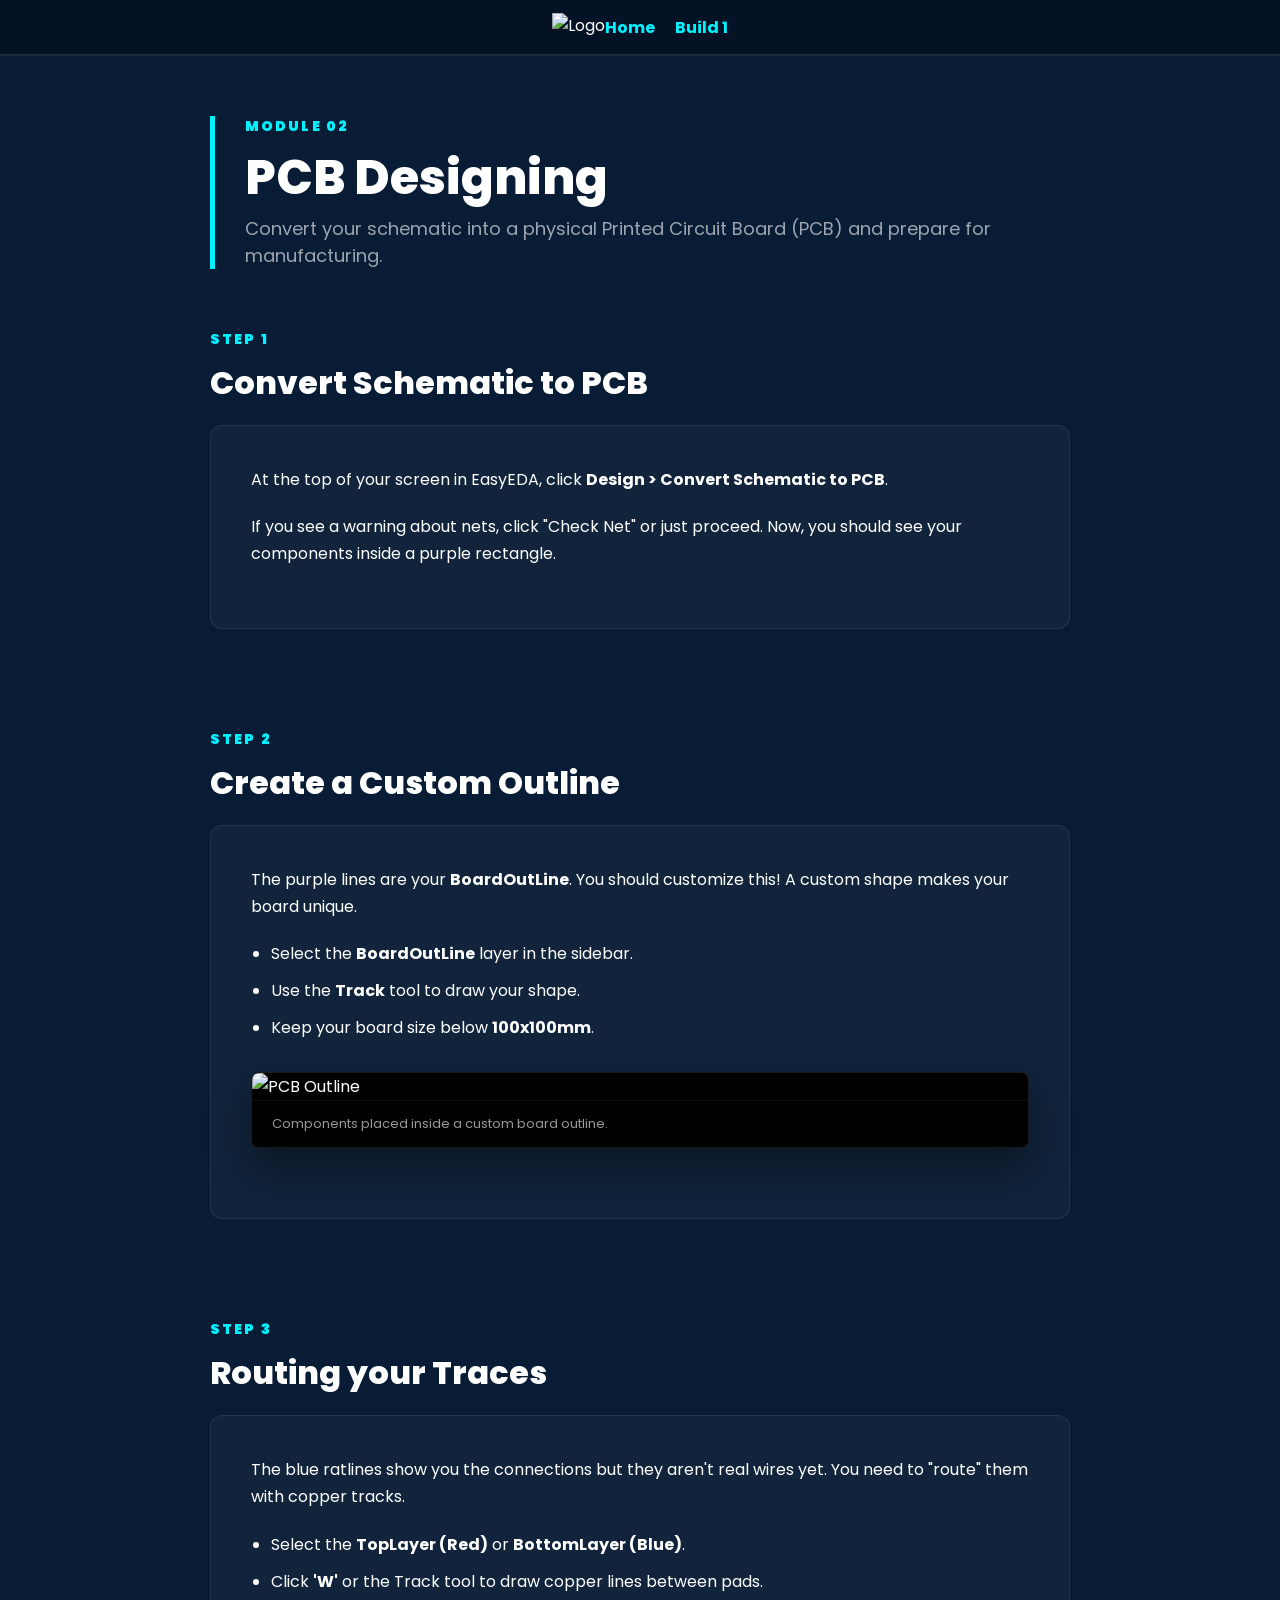
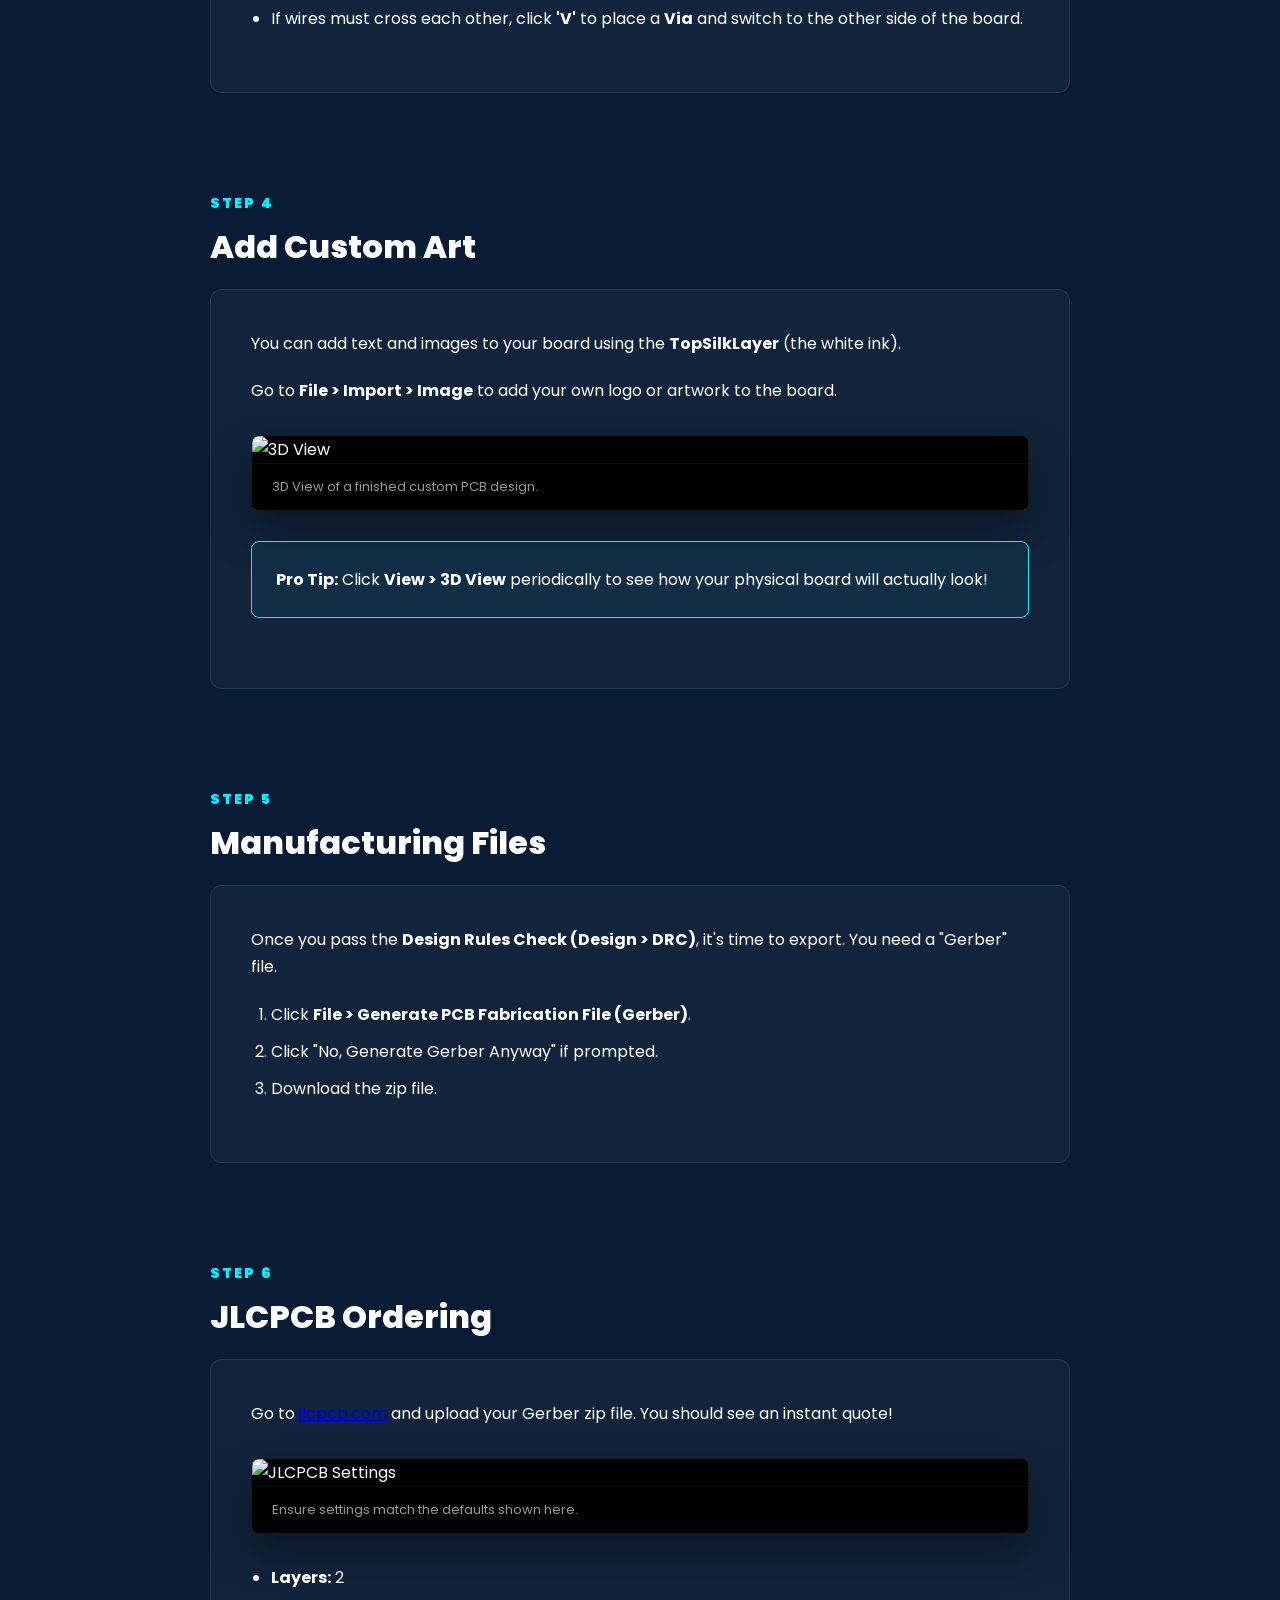
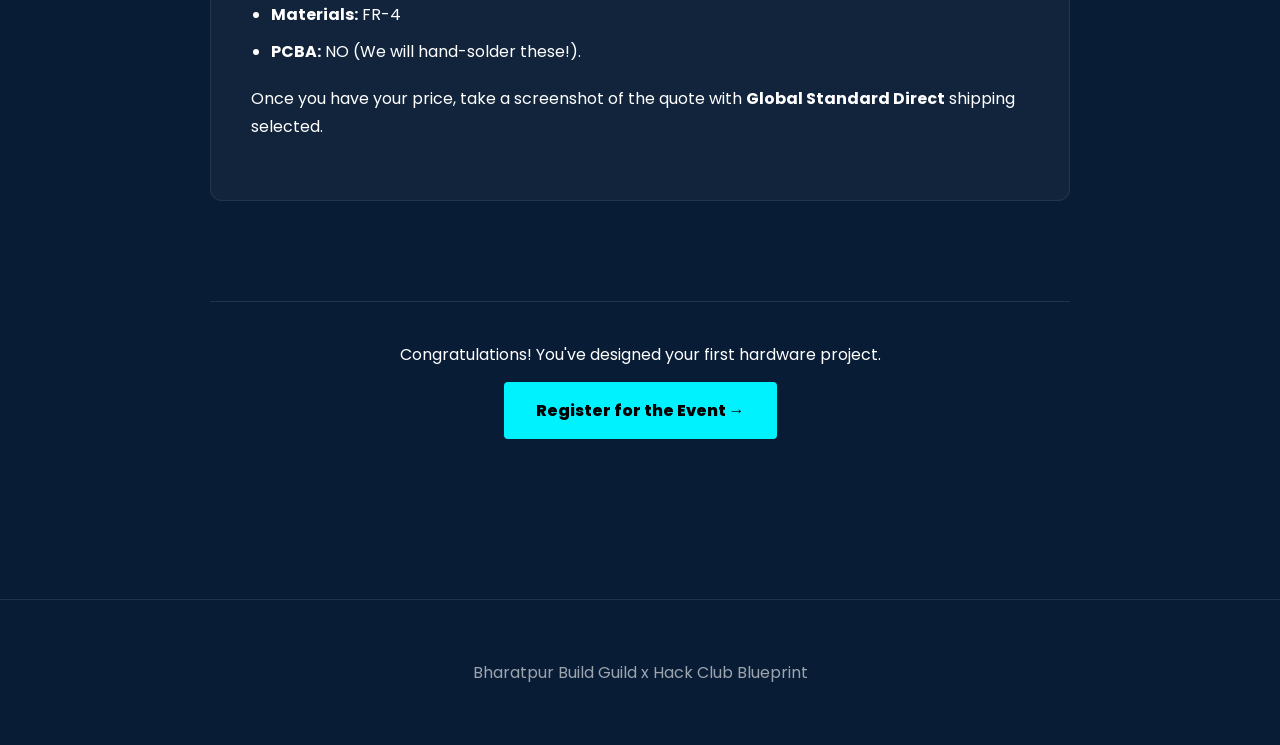
==== build2.html @ 738f9672 "Add hardware build guides for Schematic and PCB design" ====
<!DOCTYPE html>
<html lang="en">
<head>
  <meta charset="UTF-8">
  <meta name="viewport" content="width=device-width, initial-scale=1.0">
  <title>Build 2: PCB Designing | Bharatpur Build Guild</title>
  <link rel="preconnect" href="https://fonts.googleapis.com">
  <link href="https://fonts.googleapis.com/css2?family=Poppins:wght@400;600;800&display=swap" rel="stylesheet">
  <link rel="stylesheet" href="style.css">
  <link rel="stylesheet" href="guide.css">
</head>
<body class="guide-body">

<nav class="guide-nav grid-bg">
  <div class="section-inner" style="display: flex; justify-content: space-between; align-items: center; padding: 15px 0;">
    <a href="index.html" class="nav-logo">
      <img src="homepage_logo-3585630b.webp" alt="Logo" style="height:28px;" />
    </a>
    <div style="display: flex; gap: 20px;">
      <a href="index.html" class="secondary-btn">Home</a>
      <a href="build1.html" class="secondary-btn">Build 1</a>
    </div>
  </div>
</nav>

<div class="guide-container">
    <header class="guide-header">
        <span class="step-label">Module 02</span>
        <h1>PCB Designing</h1>
        <p>Convert your schematic into a physical Printed Circuit Board (PCB) and prepare for manufacturing.</p>
    </header>

    <!-- Step 1 -->
    <section class="step-section">
        <span class="step-label">Step 1</span>
        <h2 class="step-title">Convert Schematic to PCB</h2>
        <div class="step-body">
            <p>At the top of your screen in EasyEDA, click <strong>Design > Convert Schematic to PCB</strong>.</p>
            <p>If you see a warning about nets, click "Check Net" or just proceed. Now, you should see your components inside a purple rectangle.</p>
        </div>
    </section>

    <!-- Step 2 -->
    <section class="step-section">
        <span class="step-label">Step 2</span>
        <h2 class="step-title">Create a Custom Outline</h2>
        <div class="step-body">
            <p>The purple lines are your <strong>BoardOutLine</strong>. You should customize this! A custom shape makes your board unique.</p>
            <ul>
                <li>Select the <strong>BoardOutLine</strong> layer in the sidebar.</li>
                <li>Use the <strong>Track</strong> tool to draw your shape.</li>
                <li>Keep your board size below <strong>100x100mm</strong>.</li>
            </ul>
            <div class="img-container">
                <img src="https://blueprint.hackclub.com/old-cdn/a8846471c379ddc28fc84b366451824d841dfee6_image.webp" alt="PCB Outline">
                <div class="img-caption">Components placed inside a custom board outline.</div>
            </div>
        </div>
    </section>

    <!-- Step 3 -->
    <section class="step-section">
        <span class="step-label">Step 3</span>
        <h2 class="step-title">Routing your Traces</h2>
        <div class="step-body">
            <p>The blue ratlines show you the connections but they aren't real wires yet. You need to "route" them with copper tracks.</p>
            <ul>
                <li>Select the <strong>TopLayer (Red)</strong> or <strong>BottomLayer (Blue)</strong>.</li>
                <li>Click <strong>'W'</strong> or the Track tool to draw copper lines between pads.</li>
                <li>If wires must cross each other, click <strong>'V'</strong> to place a <strong>Via</strong> and switch to the other side of the board.</li>
            </ul>
        </div>
    </section>

    <!-- Step 4 -->
    <section class="step-section">
        <span class="step-label">Step 4</span>
        <h2 class="step-title">Add Custom Art</h2>
        <div class="step-body">
            <p>You can add text and images to your board using the <strong>TopSilkLayer</strong> (the white ink).</p>
            <p>Go to <strong>File > Import > Image</strong> to add your own logo or artwork to the board.</p>
            <div class="img-container">
                <img src="https://blueprint.hackclub.com/old-cdn/50638b1bb956cd429eab5755e7aaf142ffe088db_image.webp" alt="3D View">
                <div class="img-caption">3D View of a finished custom PCB design.</div>
            </div>
            <div class="tip-card">
                <div>
                    <strong>Pro Tip:</strong> Click <strong>View > 3D View</strong> periodically to see how your physical board will actually look!
                </div>
            </div>
        </div>
    </section>

    <!-- Step 5 -->
    <section class="step-section">
        <span class="step-label">Step 5</span>
        <h2 class="step-title">Manufacturing Files</h2>
        <div class="step-body">
            <p>Once you pass the <strong>Design Rules Check (Design > DRC)</strong>, it's time to export. You need a "Gerber" file.</p>
            <ol>
                <li>Click <strong>File > Generate PCB Fabrication File (Gerber)</strong>.</li>
                <li>Click "No, Generate Gerber Anyway" if prompted.</li>
                <li>Download the zip file.</li>
            </ol>
        </div>
    </section>

    <!-- Step 6 -->
    <section class="step-section">
        <span class="step-label">Step 6</span>
        <h2 class="step-title">JLCPCB Ordering</h2>
        <div class="step-body">
            <p>Go to <a href="https://jlcpcb.com" target="_blank">jlcpcb.com</a> and upload your Gerber zip file. You should see an instant quote!</p>
            <div class="img-container">
                <img src="https://blueprint.hackclub.com/old-cdn/6f538d5f301eae997544c43c1d6ce6daca01331d_image.webp" alt="JLCPCB Settings">
                <div class="img-caption">Ensure settings match the defaults shown here.</div>
            </div>
            <ul>
                <li><strong>Layers:</strong> 2</li>
                <li><strong>Materials:</strong> FR-4</li>
                <li><strong>PCBA:</strong> NO (We will hand-solder these!).</li>
            </ul>
            <p>Once you have your price, take a screenshot of the quote with <strong>Global Standard Direct</strong> shipping selected.</p>
        </div>
    </section>

    <div class="nav-links-bottom" style="justify-content: center;">
        <div style="text-align: center;">
            <p style="font-size: 16px; margin-bottom: 15px;">Congratulations! You've designed your first hardware project.</p>
            <a href="index.html#rsvp" class="hero-btn">Register for the Event →</a>
        </div>
    </div>
</div>

<footer style="padding: 60px 20px; text-align: center; border-top: 1px solid rgba(255,255,255,0.1); margin-top: 100px;">
  <p style="color: var(--guide-dim);">Bharatpur Build Guild x Hack Club Blueprint</p>
</footer>

</body>
</html>
---- style.css ----
@font-face {
  font-family: 'Phantom Sans';
  src:
    url('https://assets.hackclub.com/fonts/Phantom_Sans_0.7/Regular.woff')
      format('woff'),
    url('https://assets.hackclub.com/fonts/Phantom_Sans_0.7/Regular.woff2')
      format('woff2');
  font-weight: normal;
  font-style: normal;
  font-display: swap;
}
@font-face {
  font-family: 'Phantom Sans';
  src:
    url('https://assets.hackclub.com/fonts/Phantom_Sans_0.7/Italic.woff')
      format('woff'),
    url('https://assets.hackclub.com/fonts/Phantom_Sans_0.7/Italic.woff2')
      format('woff2');
  font-weight: normal;
  font-style: italic;
  font-display: swap;
}
@font-face {
  font-family: 'Phantom Sans';
  src:
    url('https://assets.hackclub.com/fonts/Phantom_Sans_0.7/Bold.woff')
      format('woff'),
    url('https://assets.hackclub.com/fonts/Phantom_Sans_0.7/Bold.woff2')
      format('woff2');
  font-weight: bold;
  font-style: normal;
  font-display: swap;
}

:root {
  --bp-lighter: #344b6a;
  --bp-dark: #0e305b;
  --bp-darker: #081c35;
  --bp-light: #dbe4ee;
  --bp-danger: #fe8e86;
  --bp-warning: #ffc857;
  --bp-success: #a8f0ae;
  --font-content: "Phantom Sans", "Poppins", sans-serif;
  --font-heading: "Poppins", sans-serif;
  --guide-accent: #00f2ff;
  --guide-success: #00ff88;
}

*, *::before, *::after {
  box-sizing: border-box;
  margin: 0;
  padding: 0;
}

html, body {
  background-color: var(--bp-dark);
  color: white;
  font-family: var(--font-content);
  overscroll-behavior: none;
  min-height: 100vh;
}

h1, h2, h3, h4, h5, h6 {
  font-family: var(--font-heading);
  font-weight: 800;
  line-height: 1.1;
}

.grid-bg {
  background-image:
    linear-gradient(rgba(255,255,255,0.05) 1px, transparent 1px),
    linear-gradient(90deg, rgba(255,255,255,0.05) 1px, transparent 1px);
  background-size: 50px 50px;
  position: relative;
}

.btn {
  display: inline-flex;
  align-items: center;
  justify-content: center;
  gap: 8px;
  font-size: 18px;
  padding: 8px 24px;
  transition: background-color 0.15s, color 0.15s, transform 0.12s, box-shadow 0.12s;
  cursor: pointer;
  font-family: var(--font-heading);
  font-weight: 800;
  text-decoration: none;
  border-radius: 0;
  letter-spacing: 0.01em;
}

.btn:focus, .btn:hover {
  transform: scale(1.03);
}

.btn-primary {
  border: 2px solid white;
  background: white;
  color: #1a1a2e;
}

.btn-primary:hover {
  background: var(--bp-light);
  border-color: var(--bp-light);
}

.btn-outline {
  border: 2px solid white;
  background: transparent;
  color: white;
}

.btn-outline:hover {
  background: rgba(255,255,255,0.1);
}

nav {
  background: var(--bp-darker);
  border-bottom: 1px solid rgba(255,255,255,0.08);
  display: flex;
  align-items: center;
  justify-content: space-between;
  padding: 0 24px;
  height: 56px;
  position: sticky;
  top: 0;
  z-index: 100;
}

.nav-logo {
  display: flex;
  align-items: center;
  gap: 10px;
  text-decoration: none;
  color: white;
}

.nav-logo img {
  height: 28px;
  width: auto;
}

.nav-links {
  display: flex;
  align-items: center;
  gap: 8px;
  list-style: none;
}

.nav-links a {
  text-decoration: none;
  color: rgba(255,255,255,0.75);
  font-size: 14px;
  font-weight: 600;
  padding: 6px 14px;
  background: var(--bp-dark);
  box-shadow: inset 0 1px 3px rgba(0,0,0,0.25);
  transition: background 0.15s, color 0.15s;
}

.nav-links a:hover {
  background: var(--bp-lighter);
  color: white;
}

.nav-links .active {
  border: 2px solid white;
  background: var(--bp-dark);
}

.nav-cta {
  border: 2px solid white !important;
  background: transparent !important;
  color: white !important;
  padding: 5px 16px !important;
  font-size: 14px !important;
}

.nav-cta:hover {
  background: rgba(255,255,255,0.1) !important;
}

@media (max-width: 640px) {
  .nav-links { display: none; }
}

.hero {
  min-height: 85vh;
  display: flex;
  flex-direction: column;
  align-items: center;
  justify-content: center;
  text-align: center;
  padding: 80px 24px 64px;
  position: relative;
  overflow: hidden;
}

.hero-label {
  font-size: 12px;
  font-weight: 700;
  letter-spacing: 0.12em;
  text-transform: uppercase;
  color: rgba(255,255,255,0.5);
  margin-bottom: 16px;
}

.hero h1 {
  font-size: clamp(52px, 9vw, 100px);
  font-weight: 900;
  line-height: 0.95;
  letter-spacing: -0.02em;
  color: white;
  margin-bottom: 6px;
}

.hero-subtitle {
  font-size: clamp(28px, 5vw, 56px);
  font-weight: 800;
  color: var(--bp-warning);
  margin-bottom: 24px;
  font-family: var(--font-heading);
}

.hero p {
  font-size: 18px;
  color: rgba(255,255,255,0.7);
  max-width: 500px;
  margin: 0 auto 36px;
  line-height: 1.6;
  font-weight: 400;
}

.hero p strong {
  color: white;
  font-weight: 700;
}

.hero-actions {
  display: flex;
  gap: 12px;
  justify-content: center;
  flex-wrap: wrap;
  margin-bottom: 56px;
}

.hero-actions .btn {
  font-size: 16px;
  padding: 10px 28px;
}

.date-strip {
  display: flex;
  flex-wrap: wrap;
  justify-content: center;
  border: 2px solid rgba(255,255,255,0.15);
  background: var(--bp-darker);
}

.date-cell {
  padding: 14px 28px;
  text-align: center;
  border-right: 1px solid rgba(255,255,255,0.1);
}

.date-cell:last-child {
  border-right: none;
}

.date-cell-label {
  font-size: 10px;
  font-weight: 700;
  text-transform: uppercase;
  letter-spacing: 0.1em;
  color: rgba(255,255,255,0.4);
  margin-bottom: 3px;
}

.date-cell-value {
  font-size: 15px;
  font-weight: 800;
  color: white;
}

.date-cell-value.warn {
  color: var(--bp-warning);
}

@media (max-width: 560px) {
  .date-cell {
    border-right: none;
    border-bottom: 1px solid rgba(255,255,255,0.08);
    flex: 1 1 50%;
  }
}

.section {
  padding: 72px 24px;
}

.section.darker {
  background: var(--bp-darker);
}

.section-inner {
  max-width: 960px;
  margin: 0 auto;
}

.section-label {
  font-size: 11px;
  font-weight: 800;
  text-transform: uppercase;
  letter-spacing: 0.14em;
  color: var(--bp-warning);
  margin-bottom: 10px;
}

.section h2 {
  font-size: clamp(28px, 4vw, 44px);
  color: white;
  margin-bottom: 12px;
}

.section-lead {
  font-size: 17px;
  color: rgba(255,255,255,0.6);
  max-width: 540px;
  line-height: 1.6;
}

.card-grid {
  display: grid;
  grid-template-columns: repeat(auto-fit, minmax(260px, 1fr));
  gap: 2px;
  margin-top: 48px;
  border: 2px solid rgba(255,255,255,0.12);
}

.ov-card {
  background: var(--bp-darker);
  padding: 28px 24px;
  transition: background 0.15s;
  border: 1px solid rgba(255,255,255,0.06);
}

.ov-card:hover {
  background: var(--bp-lighter);
}

.ov-icon {
  font-size: 16px;
  font-weight: 800;
  color: var(--bp-warning);
  margin-bottom: 14px;
  display: block;
}

.ov-card p {
  font-size: 14px;
  color: rgba(255,255,255,0.55);
  line-height: 1.65;
  font-weight: 400;
}

.agenda {
  margin-top: 48px;
}

.ag-item {
  display: flex;
  align-items: flex-start;
  gap: 20px;
  padding: 22px 0;
  border-bottom: 1px solid rgba(255,255,255,0.07);
}

.ag-item:last-child {
  border-bottom: none;
}

.ag-time {
  font-size: 12px;
  font-weight: 800;
  color: var(--bp-warning);
  min-width: 76px;
  padding-top: 2px;
  font-family: "SF Mono", "Roboto Mono", monospace;
  letter-spacing: 0.04em;
}

.ag-line {
  width: 1px;
  background: rgba(255,255,255,0.12);
  align-self: stretch;
  flex-shrink: 0;
  position: relative;
}

.ag-line::before {
  content: '';
  width: 8px;
  height: 8px;
  border-radius: 50%;
  background: rgba(255,255,255,0.2);
  border: 2px solid rgba(255,255,255,0.3);
  position: absolute;
  top: 4px;
  left: -4px;
  transition: background 0.15s, border-color 0.15s;
}

.ag-item:hover .ag-line::before {
  background: var(--bp-warning);
  border-color: var(--bp-warning);
}

.ag-body h4 {
  font-size: 16px;
  font-weight: 800;
  color: white;
  margin-bottom: 5px;
}

.ag-body p {
  font-size: 14px;
  color: rgba(255,255,255,0.5);
  line-height: 1.55;
  font-weight: 400;
}

.rsvp-layout {
  display: grid;
  grid-template-columns: 1fr 1.15fr;
  gap: 56px;
  align-items: start;
  margin-top: 48px;
}

@media (max-width: 720px) {
  .rsvp-layout { grid-template-columns: 1fr; }
}

.rsvp-info h3 {
  font-size: 22px;
  font-weight: 800;
  color: white;
  margin-bottom: 10px;
}

.rsvp-info p {
  font-size: 15px;
  color: rgba(255,255,255,0.6);
  margin-bottom: 24px;
  line-height: 1.65;
  font-weight: 400;
}

.perks {
  display: flex;
  flex-direction: column;
  gap: 10px;
}

.perk {
  display: flex;
  align-items: center;
  gap: 10px;
  font-size: 14px;
  color: rgba(255,255,255,0.75);
}

.perk-mark {
  width: 6px;
  height: 6px;
  background: var(--bp-warning);
  flex-shrink: 0;
}

.rsvp-box {
  background: var(--bp-darker);
  border: 2px solid rgba(255,255,255,0.15);
  display: flex;
  flex-direction: column;
  align-items: center;
  justify-content: center;
  gap: 20px;
  padding: 48px 32px;
  text-align: center;
}

.rsvp-box h3 {
  font-size: 22px;
  font-weight: 800;
  color: white;
}

.rsvp-box p {
  font-size: 15px;
  color: rgba(255,255,255,0.55);
  max-width: 280px;
  line-height: 1.6;
  font-weight: 400;
}

.rsvp-note {
  font-size: 12px !important;
  color: rgba(255,255,255,0.3) !important;
}

/* ===== SPONSORS SECTION ===== */
.sponsors-grid {
  display: grid;
  grid-template-columns: repeat(auto-fit, minmax(200px, 1fr));
  gap: 24px;
  margin-top: 48px;
}

.sponsor-card {
  background: var(--bp-darker);
  border: 2px solid rgba(255,255,255,0.12);
  padding: 36px 28px;
  display: flex;
  flex-direction: column;
  align-items: center;
  text-align: center;
  gap: 16px;
  transition: all 0.15s;
}

.sponsor-card:hover {
  background: var(--bp-lighter);
  border-color: var(--bp-warning);
  transform: translateY(-4px);
}

.sponsor-logo-img {
  width: 140px;
  height: 140px;
  background: rgba(255,255,255,0.05);
  border: 1px solid rgba(255,255,255,0.1);
  display: flex;
  align-items: center;
  justify-content: center;
  border-radius: 4px;
  position: relative;
}

.sponsor-logo-img img {
  width: 100%;
  height: 100%;
  object-fit: contain;
  padding: 12px;
  transition: opacity 0.2s;
}

.sponsor-logo-img::after {
  content: '';
  position: absolute;
  top: 0;
  left: 0;
  width: 100%;
  height: 100%;
  background-image: url('./images/click-arrow.png');
  background-size: 80px 80px;
  background-repeat: no-repeat;
  background-position: center;
  opacity: 0;
  transition: opacity 0.3s ease;
  pointer-events: none;
  z-index: 10;
}

.sponsor-card:hover .sponsor-logo-img img {
  opacity: 0.25;
}

.sponsor-card:hover .sponsor-logo-img::after {
  opacity: 1;
}

.sponsor-name {
  font-size: 16px;
  font-weight: 800;
  color: white;
}

.sponsor-name a {
  color: white;
  text-decoration: none;
  font-weight: 800;
  transition: color 0.15s;
}

.sponsor-name a:hover {
  color: var(--bp-warning);
}

/* ===== ORGANIZERS SECTION (VERTICAL COLUMN) ===== */
#organizers {
  padding: 96px 24px;
}

.section-inner {
  max-width: 960px;
  margin: 0 auto;
}

#organizers .section-inner {
  max-width: 1400px;
  margin: 0 auto;
}

.org-grid {
  display: grid;
  grid-template-columns: repeat(4, 1fr);
  gap: 16px;
  margin-top: 48px;
  border: 2px solid rgba(255,255,255,0.12);
  max-width: 1400px;
  margin-left: auto;
  margin-right: auto;
}

@media (max-width: 1024px) {
  .org-grid {
    grid-template-columns: repeat(3, 1fr);
  }
}

@media (max-width: 768px) {
  .org-grid {
    grid-template-columns: repeat(2, 1fr);
  }
}

@media (max-width: 480px) {
  .org-grid {
    grid-template-columns: 1fr;
  }
}

.org-card {
  background: var(--bp-darker);
  border: 1px solid rgba(255,255,255,0.06);
  padding: 32px 16px;
  display: flex;
  flex-direction: column;
  align-items: center;
  text-align: center;
  gap: 16px;
  transition: background 0.15s;
  min-height: 340px;
  justify-content: center;
}

.org-card:hover {
  background: var(--bp-lighter);
}

@media (max-width: 480px) {
  .org-card {
    padding: 24px 16px;
    min-height: auto;
  }
}

.org-pfp {
  width: 130px;
  height: 130px;
  border-radius: 50%;
  background: #000000;
  display: flex;
  align-items: center;
  justify-content: center;
  font-size: 48px;
  font-weight: 800;
  color: var(--bp-darker);
  flex-shrink: 0;
  border: 3px solid rgba(255,255,255,0.15);
}

.org-pfp img {
  width: 130px;
  height: 130px;
  border-radius: 50%;
  object-fit: cover;
}

.org-name {
  font-size: 18px;
  font-weight: 800;
  color: white;
  line-height: 1.3;
}

.org-post {
  font-size: 13px;
  font-weight: 700;
  color: var(--bp-warning);
  text-transform: uppercase;
  letter-spacing: 0.1em;
}

.org-contact {
  margin-top: 12px;
  display: inline-flex;
  align-items: center;
  justify-content: center;
  padding: 12px 16px;
  font-size: 12px;
  font-weight: 700;
  font-family: var(--font-heading);
  border: 2px solid rgba(255,255,255,0.25);
  background: transparent;
  color: white;
  text-decoration: none;
  cursor: pointer;
  transition: background 0.15s, border-color 0.15s, transform 0.12s;
  border-radius: 0;
  white-space: nowrap;
  width: 100%;
  max-width: 140px;
}

.org-contact:hover {
  background: rgba(255,255,255,0.1);
  border-color: white;
  transform: scale(1.05);
}

.faq-list {
  margin-top: 48px;
  display: flex;
  flex-direction: column;
  gap: 2px;
}

.faq-item {
  border: 1px solid rgba(255,255,255,0.1);
  background: var(--bp-darker);
  transition: border-color 0.15s;
}

.faq-item.open {
  border-color: rgba(255,255,255,0.4);
}

.faq-q {
  width: 100%;
  background: none;
  border: none;
  padding: 18px 20px;
  text-align: left;
  font-family: var(--font-content);
  font-size: 15px;
  font-weight: 700;
  color: white;
  cursor: pointer;
  display: flex;
  justify-content: space-between;
  align-items: center;
  gap: 12px;
  transition: background 0.12s;
}

.faq-q:hover {
  background: var(--bp-lighter);
}

.faq-arrow {
  font-size: 16px;
  color: rgba(255,255,255,0.4);
  transition: transform 0.25s, color 0.15s;
  flex-shrink: 0;
}

.faq-item.open .faq-arrow {
  transform: rotate(180deg);
  color: var(--bp-warning);
}

.faq-a {
  overflow: hidden;
  max-height: 0;
  transition: max-height 0.3s ease, padding 0.3s ease;
  padding: 0 20px;
}

.faq-item.open .faq-a {
  max-height: 300px;
  padding: 0 20px 20px;
}

.faq-a p {
  font-size: 14px;
  color: rgba(255,255,255,0.55);
  line-height: 1.7;
  font-weight: 400;
  margin: 0;
}

.faq-a a {
  color: var(--bp-warning);
  text-decoration: underline;
}

.slack-banner {
  background: var(--bp-darker);
  border-top: 2px solid rgba(255,255,255,0.08);
  padding: 32px 24px;
  display: flex;
  justify-content: center;
}

.slack-btn {
  display: flex;
  align-items: center;
  justify-content: center;
  gap: 12px;
  width: 100%;
  max-width: 960px;
  padding: 20px 40px;
  background: white;
  color: #1a1a2e;
  font-family: var(--font-heading);
  font-size: 18px;
  font-weight: 800;
  text-decoration: none;
  border: 2px solid white;
  transition: background 0.15s, border-color 0.15s, transform 0.12s;
  letter-spacing: 0.01em;
}

.slack-btn:hover {
  background: var(--bp-light);
  border-color: var(--bp-light);
  transform: scale(1.01);
}

.slack-btn .slack-icon {
  font-size: 22px;
}

footer {
  background: var(--bp-darker);
  border-top: 1px solid rgba(255,255,255,0.06);
  padding: 40px 24px;
  text-align: center;
}

.ft-logo {
  font-family: var(--font-heading);
  font-size: 20px;
  font-weight: 800;
  color: white;
  margin-bottom: 8px;
}

.ft-logo span {
  color: var(--bp-warning);
}

.ft-sub {
  font-size: 13px;
  color: rgba(255,255,255,0.4);
  margin-bottom: 20px;
}

.ft-links {
  display: flex;
  justify-content: center;
  gap: 20px;
  flex-wrap: wrap;
  margin-bottom: 24px;
}

.ft-links a {
  font-size: 13px;
  color: rgba(255,255,255,0.45);
  text-decoration: none;
  transition: color 0.15s;
  font-weight: 600;
}

.ft-links a:hover {
  color: white;
}

.wobble-1 {
  animation: wobble 3s ease-in-out infinite;
}

.wobble-2 {
  animation: wobble 3.5s ease-in-out infinite;
  animation-delay: -1s;
}

@keyframes wobble {
  0%, 100% { transform: rotate(-2deg); }
  50% { transform: rotate(2deg); }
}
---- guide.css ----
:root {
    --guide-bg: #081c35;
    --guide-card: rgba(255, 255, 255, 0.04);
    --guide-accent: #00f2ff;
    --guide-success: #00ff88;
    --guide-text: #ffffff;
    --guide-dim: rgba(255, 255, 255, 0.6);
}

.guide-body {
    background-color: var(--guide-bg);
    color: var(--guide-text);
    font-family: 'Phantom Sans', 'Poppins', sans-serif;
}

.guide-nav {
    border-bottom: 2px solid rgba(255, 255, 255, 0.1);
    background: #041226;
}

.guide-container {
    max-width: 900px;
    margin: 0 auto;
    padding: 60px 20px;
}

.guide-header {
    text-align: left;
    margin-bottom: 60px;
    border-left: 5px solid var(--guide-accent);
    padding-left: 30px;
}

.guide-header h1 {
    font-size: 48px;
    margin-bottom: 10px;
}

.guide-header p {
    font-size: 18px;
    color: var(--guide-dim);
}

.step-section {
    margin-bottom: 100px;
    scroll-margin-top: 100px;
}

.step-label {
    font-size: 14px;
    font-weight: 900;
    color: var(--guide-accent);
    text-transform: uppercase;
    letter-spacing: 0.15em;
    margin-bottom: 15px;
    display: block;
}

.step-title {
    font-size: 32px;
    font-weight: 800;
    margin-bottom: 25px;
}

.step-body {
    background: var(--guide-card);
    border: 1px solid rgba(255, 255, 255, 0.08);
    border-radius: 12px;
    padding: 40px;
    line-height: 1.7;
}

.step-body p {
    margin-bottom: 20px;
}

.step-body ul, .step-body ol {
    margin-bottom: 20px;
    padding-left: 20px;
}

.step-body li {
    margin-bottom: 10px;
}

.img-container {
    background: #000;
    border-radius: 8px;
    margin: 30px 0;
    overflow: hidden;
    border: 1px solid rgba(255, 255, 255, 0.1);
    box-shadow: 0 20px 40px rgba(0,0,0,0.4);
}

.img-container img {
    width: 100%;
    display: block;
    transition: transform 0.3s ease;
}

.img-container:hover img {
    transform: scale(1.01);
}

.img-caption {
    padding: 12px 20px;
    background: rgba(0,0,0,0.6);
    font-size: 13px;
    color: var(--guide-dim);
    border-top: 1px solid rgba(255, 255, 255, 0.05);
}

.parts-table {
    width: 100%;
    border-collapse: collapse;
    margin: 20px 0;
}

.parts-table th, .parts-table td {
    padding: 12px;
    text-align: left;
    border-bottom: 1px solid rgba(255, 255, 255, 0.1);
}

.parts-table th {
    color: var(--guide-accent);
    font-size: 12px;
    text-transform: uppercase;
    letter-spacing: 0.05em;
}

.part-code {
    font-family: monospace;
    background: rgba(255, 255, 255, 0.1);
    padding: 2px 6px;
    border-radius: 4px;
    color: #fff;
}

.tip-card {
    background: rgba(0, 242, 255, 0.05);
    border: 1px solid var(--guide-accent);
    padding: 24px;
    border-radius: 8px;
    margin: 30px 0;
    display: flex;
    gap: 20px;
    align-items: flex-start;
}

.tip-card i {
    font-size: 24px;
    color: var(--guide-accent);
}

.nav-links-bottom {
    display: flex;
    justify-content: space-between;
    align-items: center;
    margin-top: 60px;
    padding-top: 40px;
    border-top: 1px solid rgba(255, 255, 255, 0.1);
}

.hero-btn {
    display: inline-flex;
    align-items: center;
    gap: 12px;
    background: var(--guide-accent);
    color: #000;
    padding: 16px 32px;
    text-decoration: none;
    font-weight: 800;
    border-radius: 4px;
    transition: all 0.2s;
}

.hero-btn:hover {
    transform: translateY(-2px);
    box-shadow: 0 10px 20px rgba(0, 242, 255, 0.2);
}

.secondary-btn {
    color: var(--guide-accent);
    text-decoration: none;
    font-weight: 700;
}

.secondary-btn:hover {
    text-decoration: underline;
}
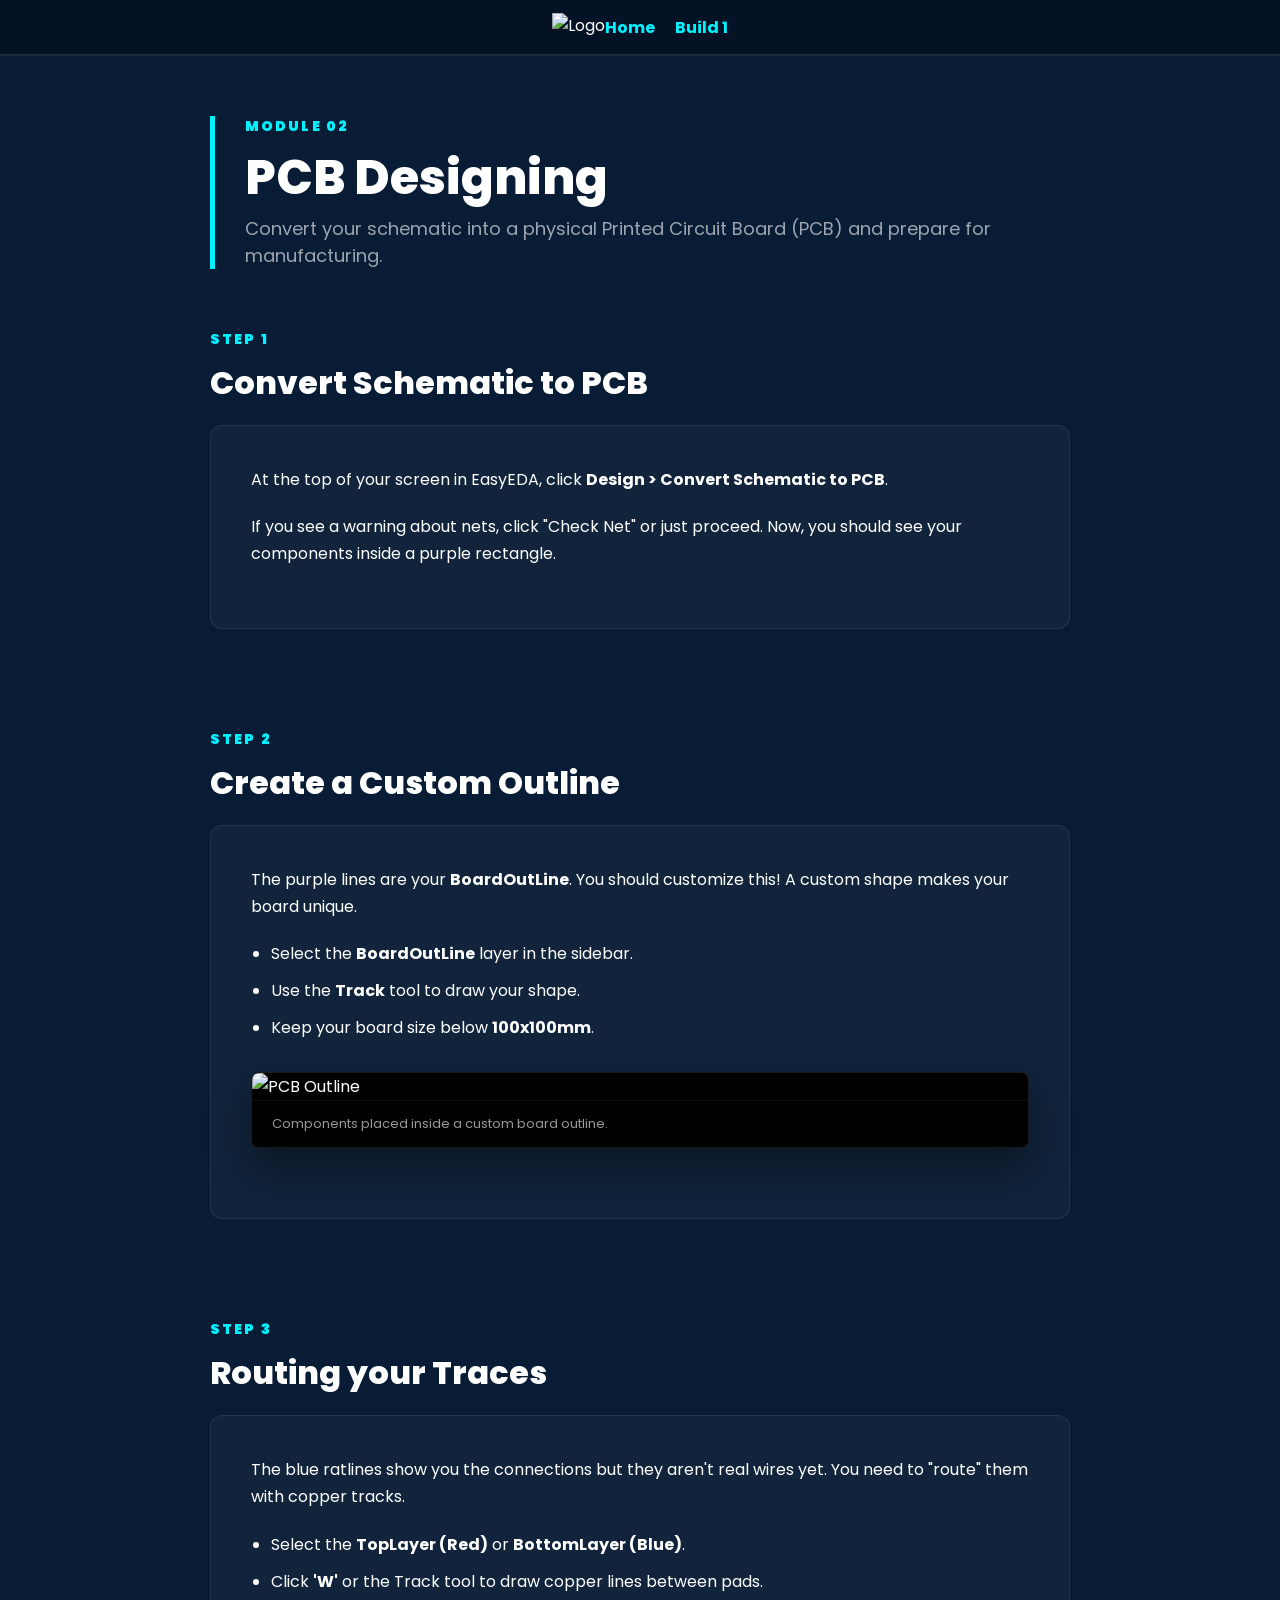
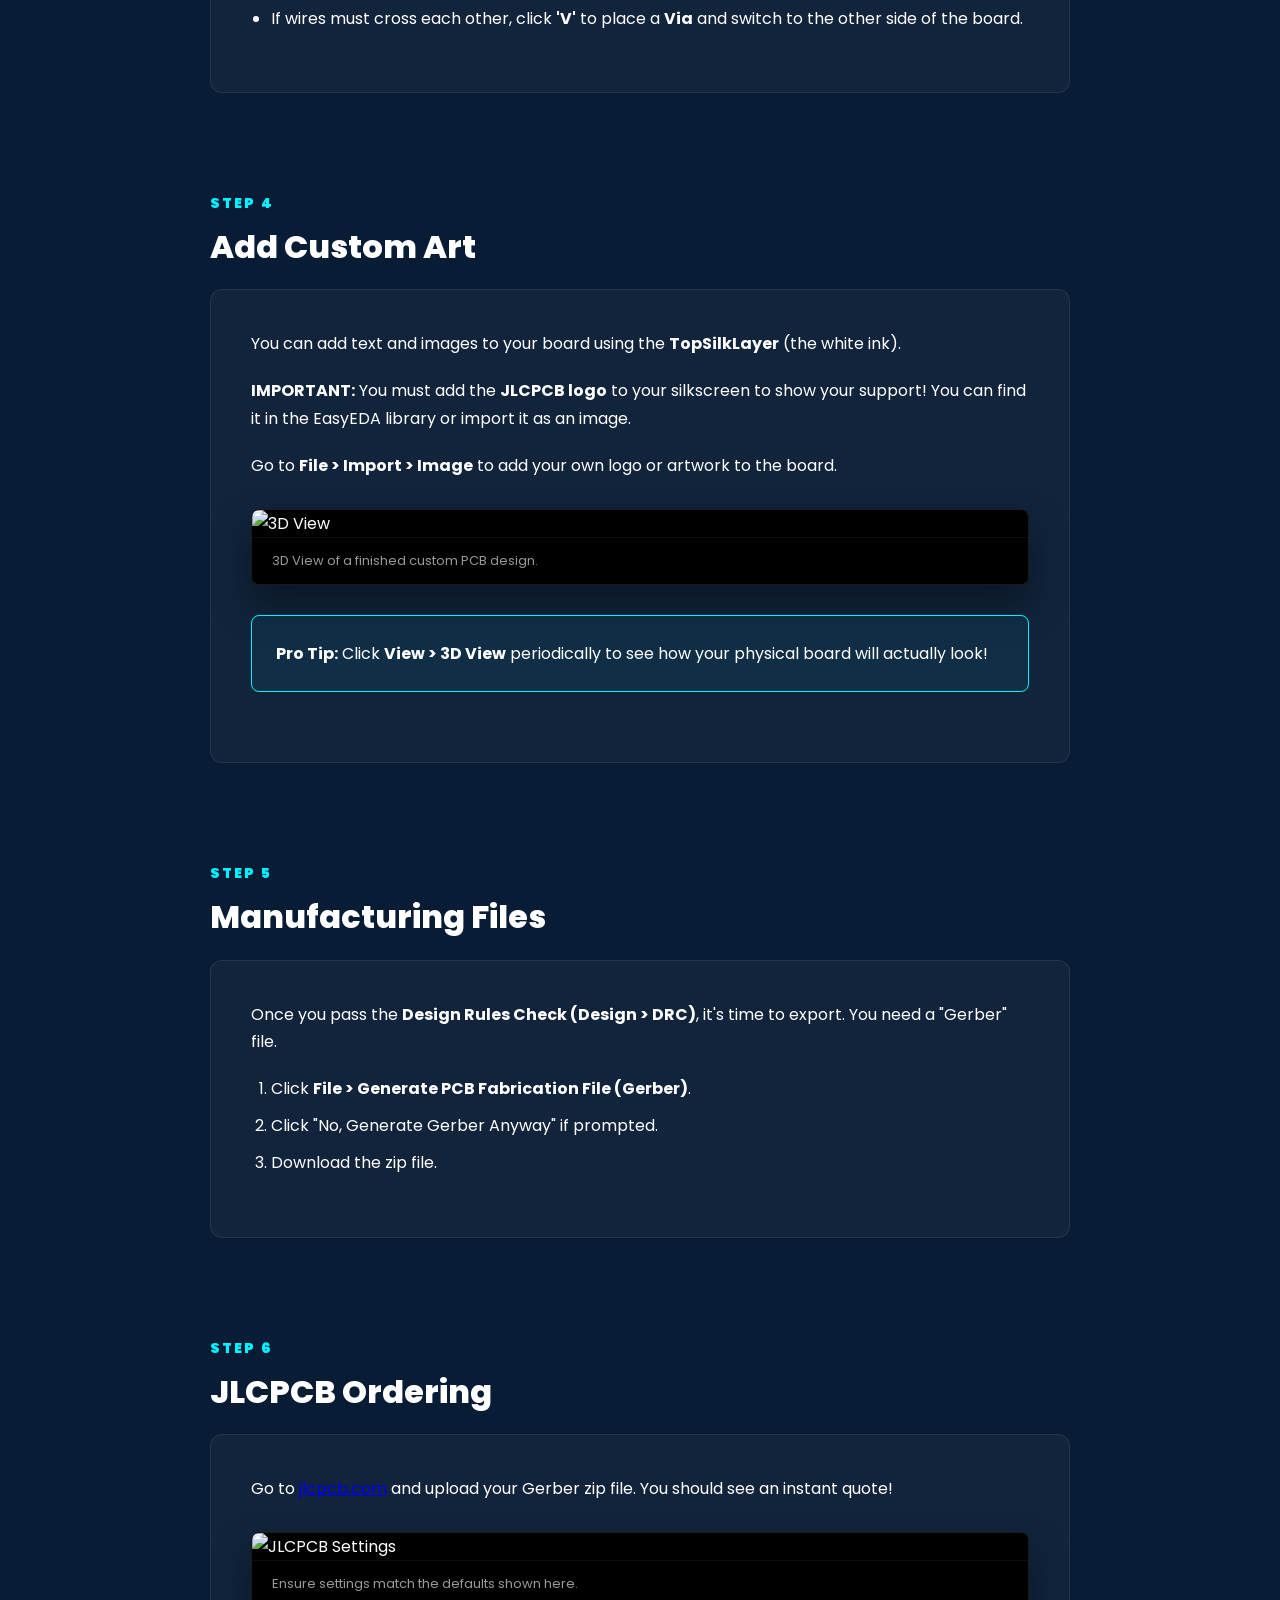
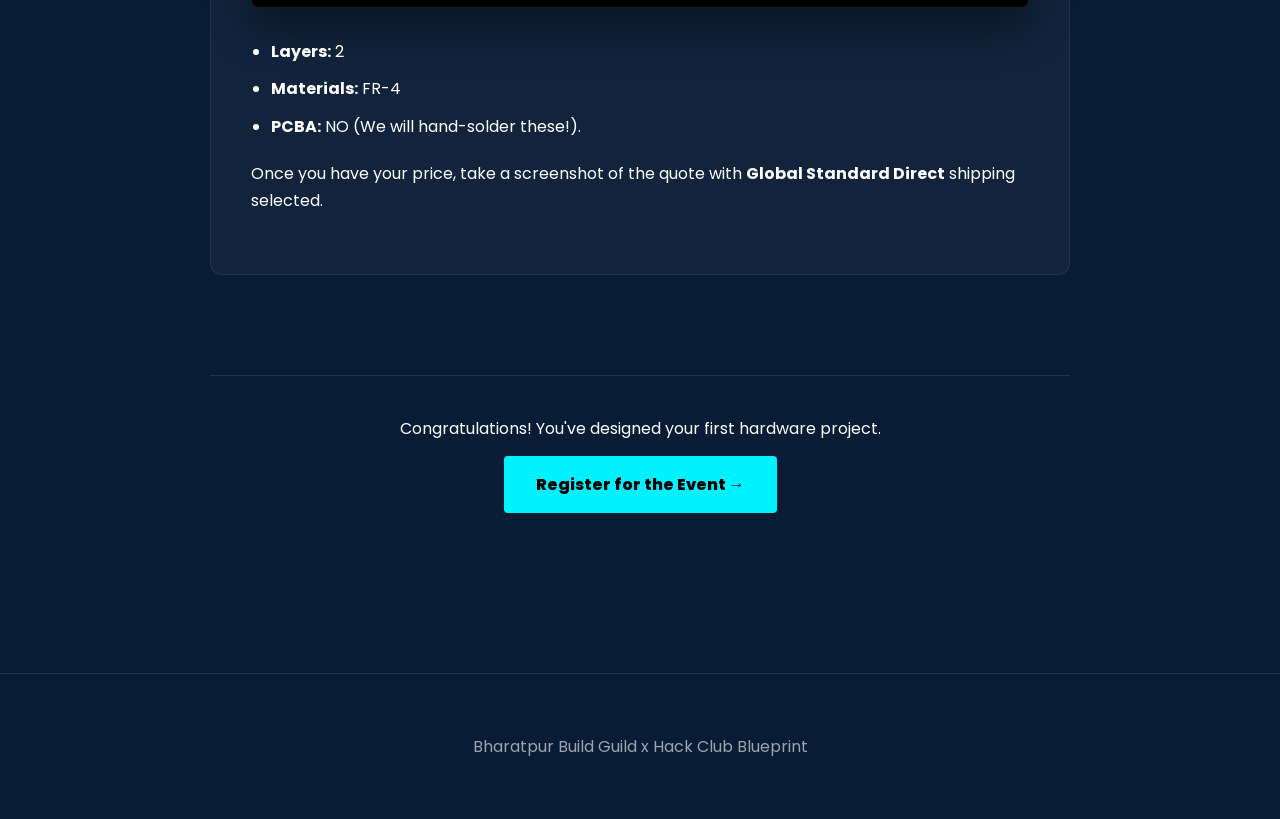
==== commit c86a3bc0: "Update Build 2 with JLCPCB logo requirement" ====
--- a/build2.html
+++ b/build2.html
@@ -79,6 +79,7 @@
         <h2 class="step-title">Add Custom Art</h2>
         <div class="step-body">
             <p>You can add text and images to your board using the <strong>TopSilkLayer</strong> (the white ink).</p>
+            <p><strong>IMPORTANT:</strong> You must add the <strong>JLCPCB logo</strong> to your silkscreen to show your support! You can find it in the EasyEDA library or import it as an image.</p>
             <p>Go to <strong>File > Import > Image</strong> to add your own logo or artwork to the board.</p>
             <div class="img-container">
                 <img src="https://blueprint.hackclub.com/old-cdn/50638b1bb956cd429eab5755e7aaf142ffe088db_image.webp" alt="3D View">
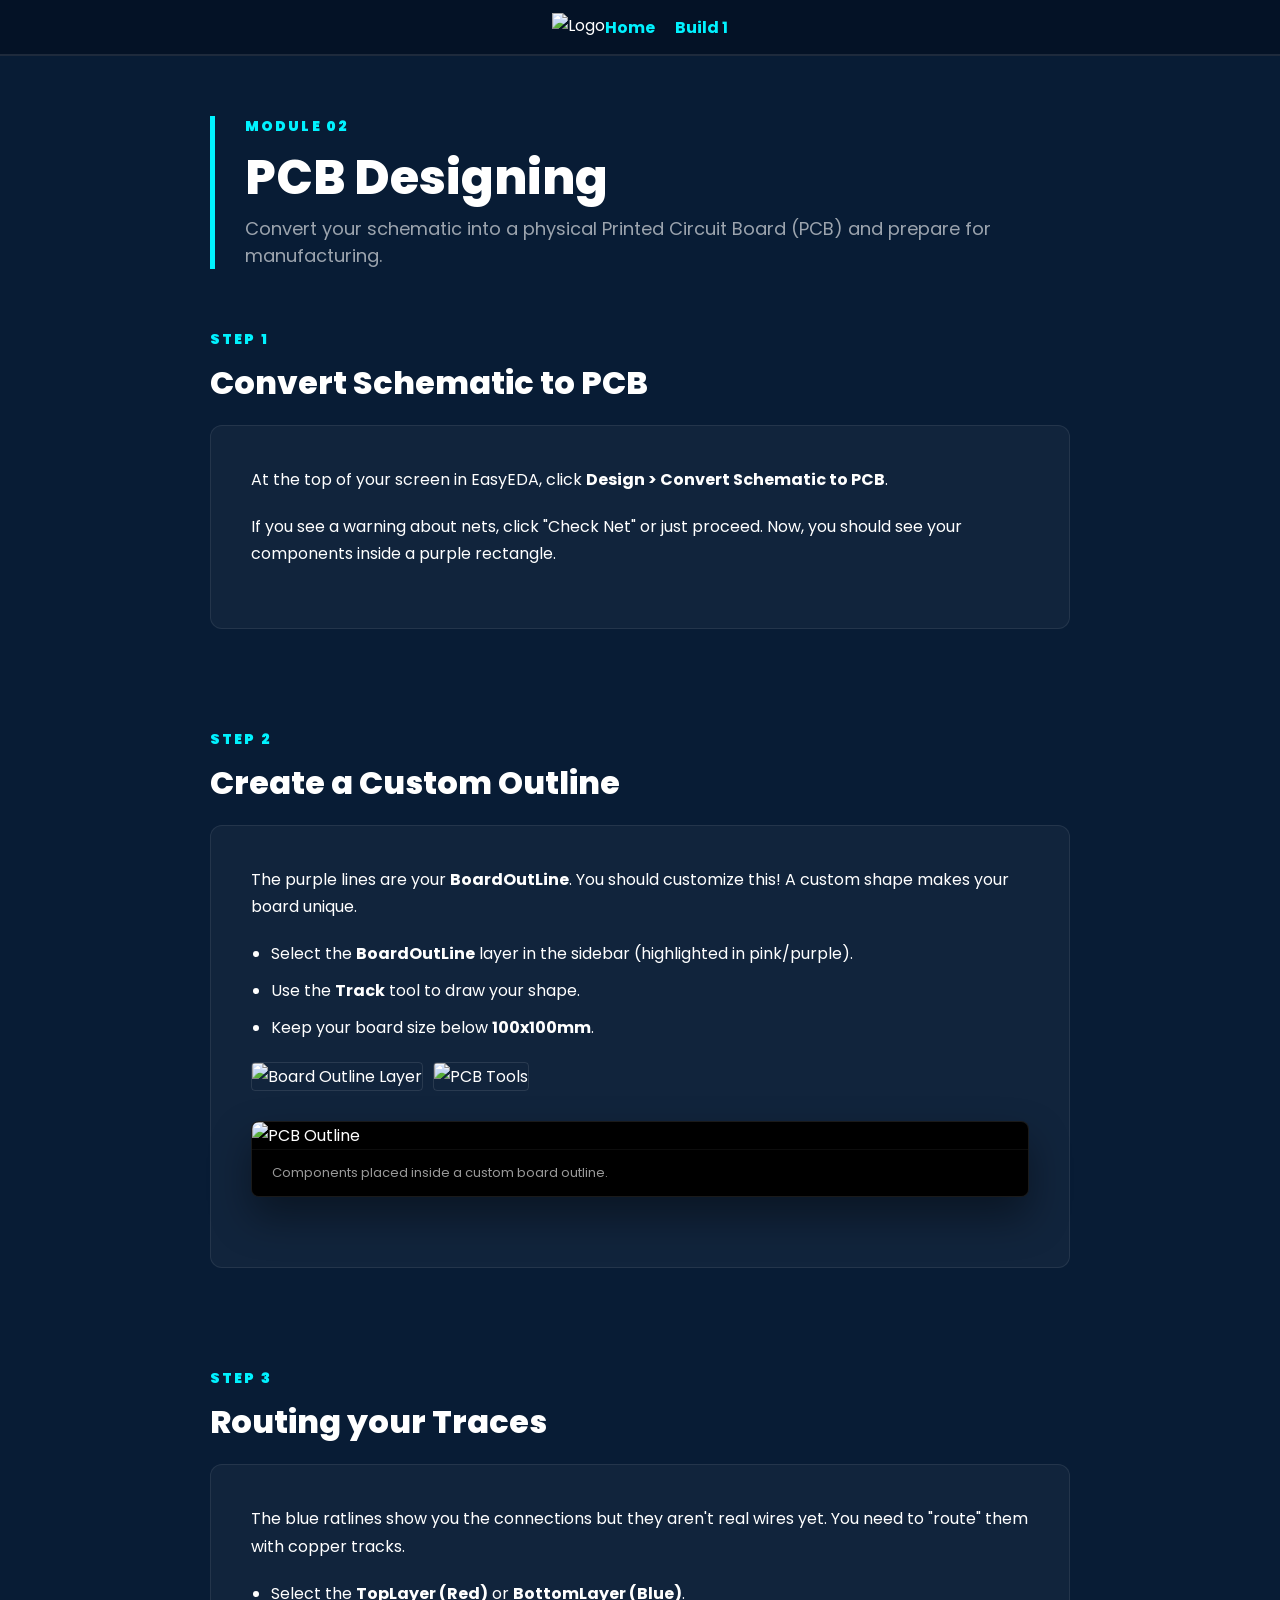
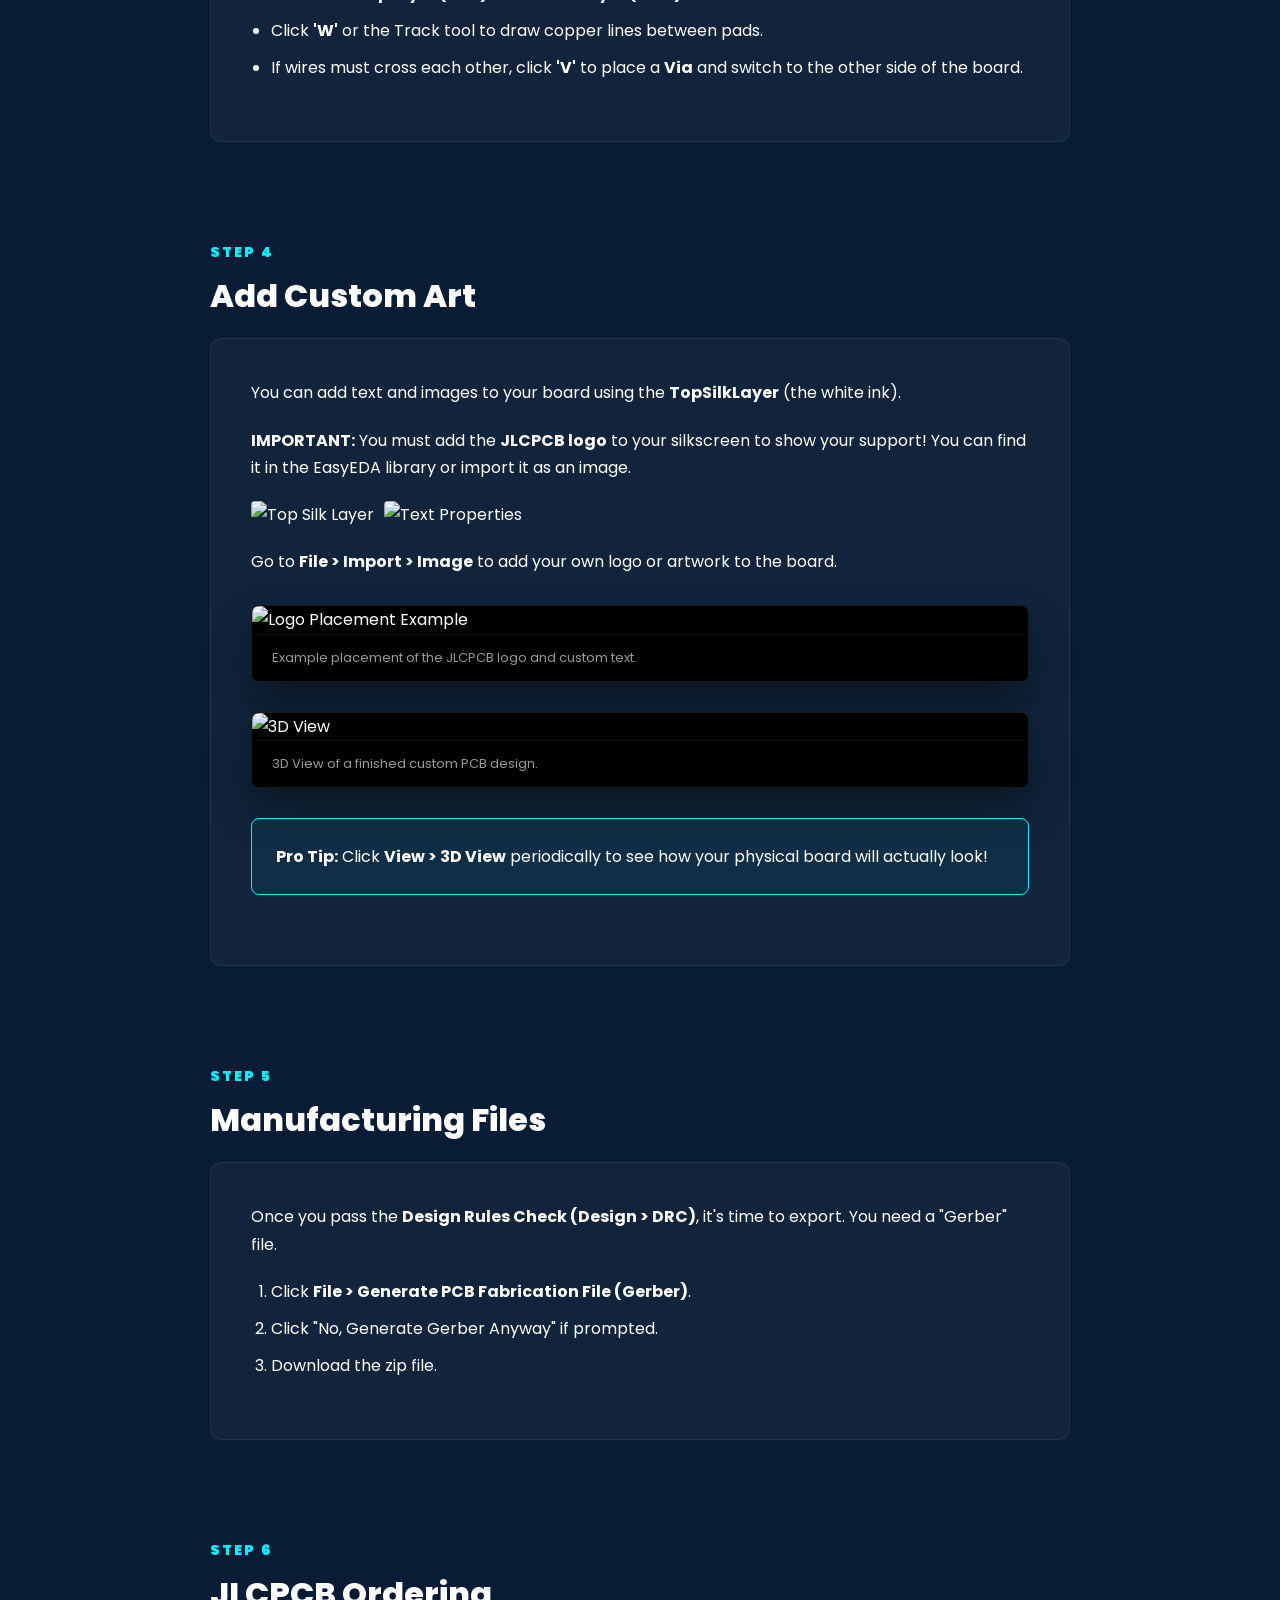
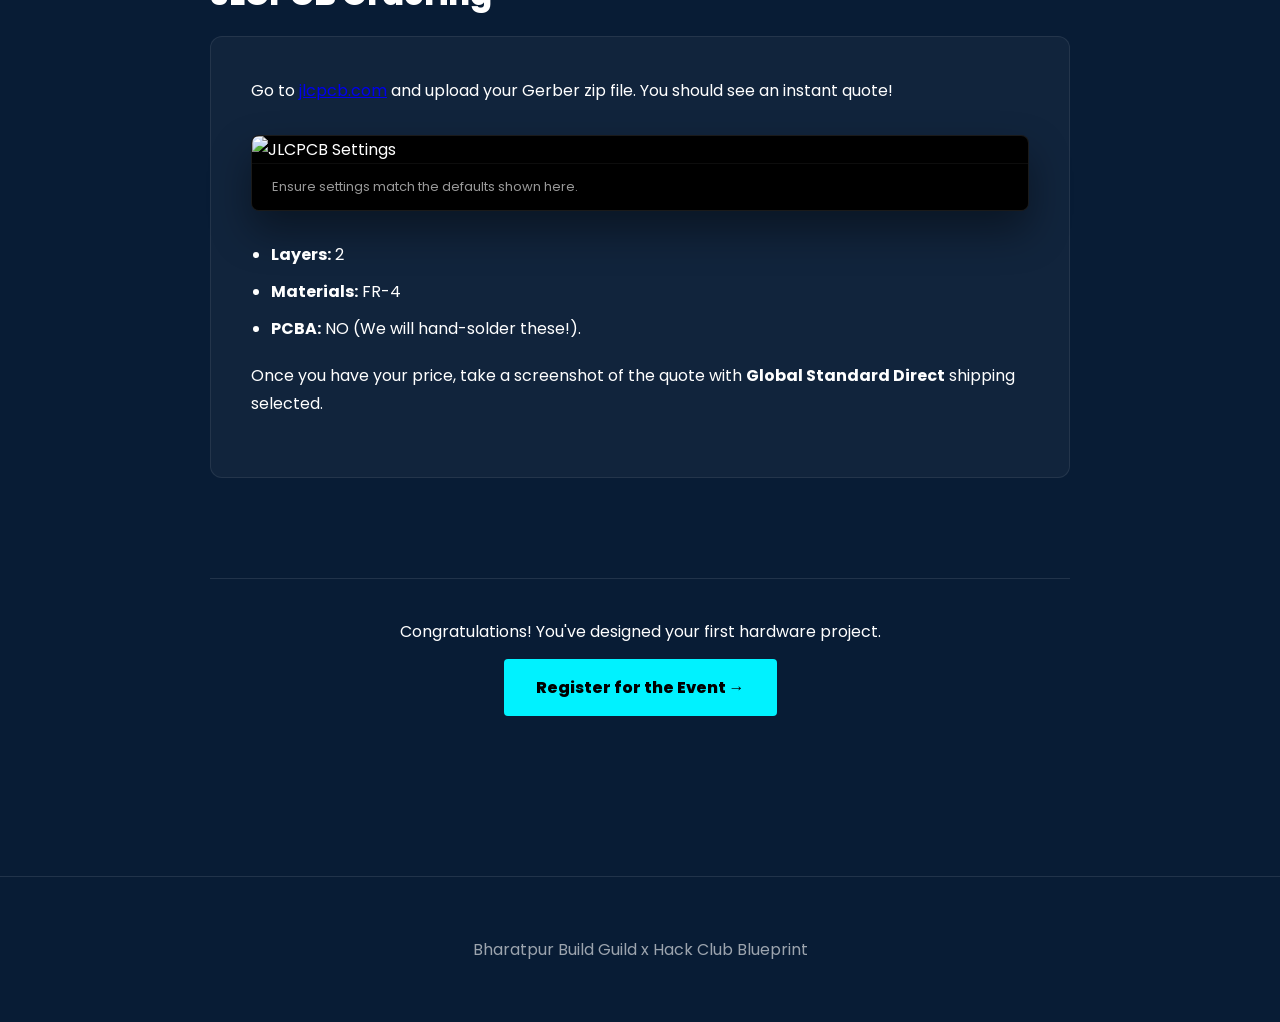
==== commit d5b074a8: "Add EasyEDA UI screenshots to PCB guide" ====
--- a/build2.html
+++ b/build2.html
@@ -48,10 +48,14 @@
         <div class="step-body">
             <p>The purple lines are your <strong>BoardOutLine</strong>. You should customize this! A custom shape makes your board unique.</p>
             <ul>
-                <li>Select the <strong>BoardOutLine</strong> layer in the sidebar.</li>
+                <li>Select the <strong>BoardOutLine</strong> layer in the sidebar (highlighted in pink/purple).</li>
                 <li>Use the <strong>Track</strong> tool to draw your shape.</li>
                 <li>Keep your board size below <strong>100x100mm</strong>.</li>
             </ul>
+            <div style="display: flex; gap: 10px; margin-top: 20px; flex-wrap: wrap;">
+                <img src="easyeda_board_outline.png" alt="Board Outline Layer" style="max-width: 200px; border-radius: 4px; border: 1px solid rgba(255,255,255,0.1);">
+                <img src="easyeda_pcb_tools.png" alt="PCB Tools" style="max-width:300px; height: fit-content; border-radius: 4px; border: 1px solid rgba(255,255,255,0.1);">
+            </div>
             <div class="img-container">
                 <img src="https://blueprint.hackclub.com/old-cdn/a8846471c379ddc28fc84b366451824d841dfee6_image.webp" alt="PCB Outline">
                 <div class="img-caption">Components placed inside a custom board outline.</div>
@@ -80,7 +84,15 @@
         <div class="step-body">
             <p>You can add text and images to your board using the <strong>TopSilkLayer</strong> (the white ink).</p>
             <p><strong>IMPORTANT:</strong> You must add the <strong>JLCPCB logo</strong> to your silkscreen to show your support! You can find it in the EasyEDA library or import it as an image.</p>
+            <div style="display: flex; gap: 10px; margin-bottom: 20px; flex-wrap: wrap;">
+                <img src="easyeda_top_silk.png" alt="Top Silk Layer" style="max-width: 200px; border-radius: 4px;">
+                <img src="easyeda_text_properties.png" alt="Text Properties" style="max-width: 200px; border-radius: 4px;">
+            </div>
             <p>Go to <strong>File > Import > Image</strong> to add your own logo or artwork to the board.</p>
+            <div class="img-container">
+                <img src="easyeda_logo_placement.png" alt="Logo Placement Example">
+                <div class="img-caption">Example placement of the JLCPCB logo and custom text.</div>
+            </div>
             <div class="img-container">
                 <img src="https://blueprint.hackclub.com/old-cdn/50638b1bb956cd429eab5755e7aaf142ffe088db_image.webp" alt="3D View">
                 <div class="img-caption">3D View of a finished custom PCB design.</div>
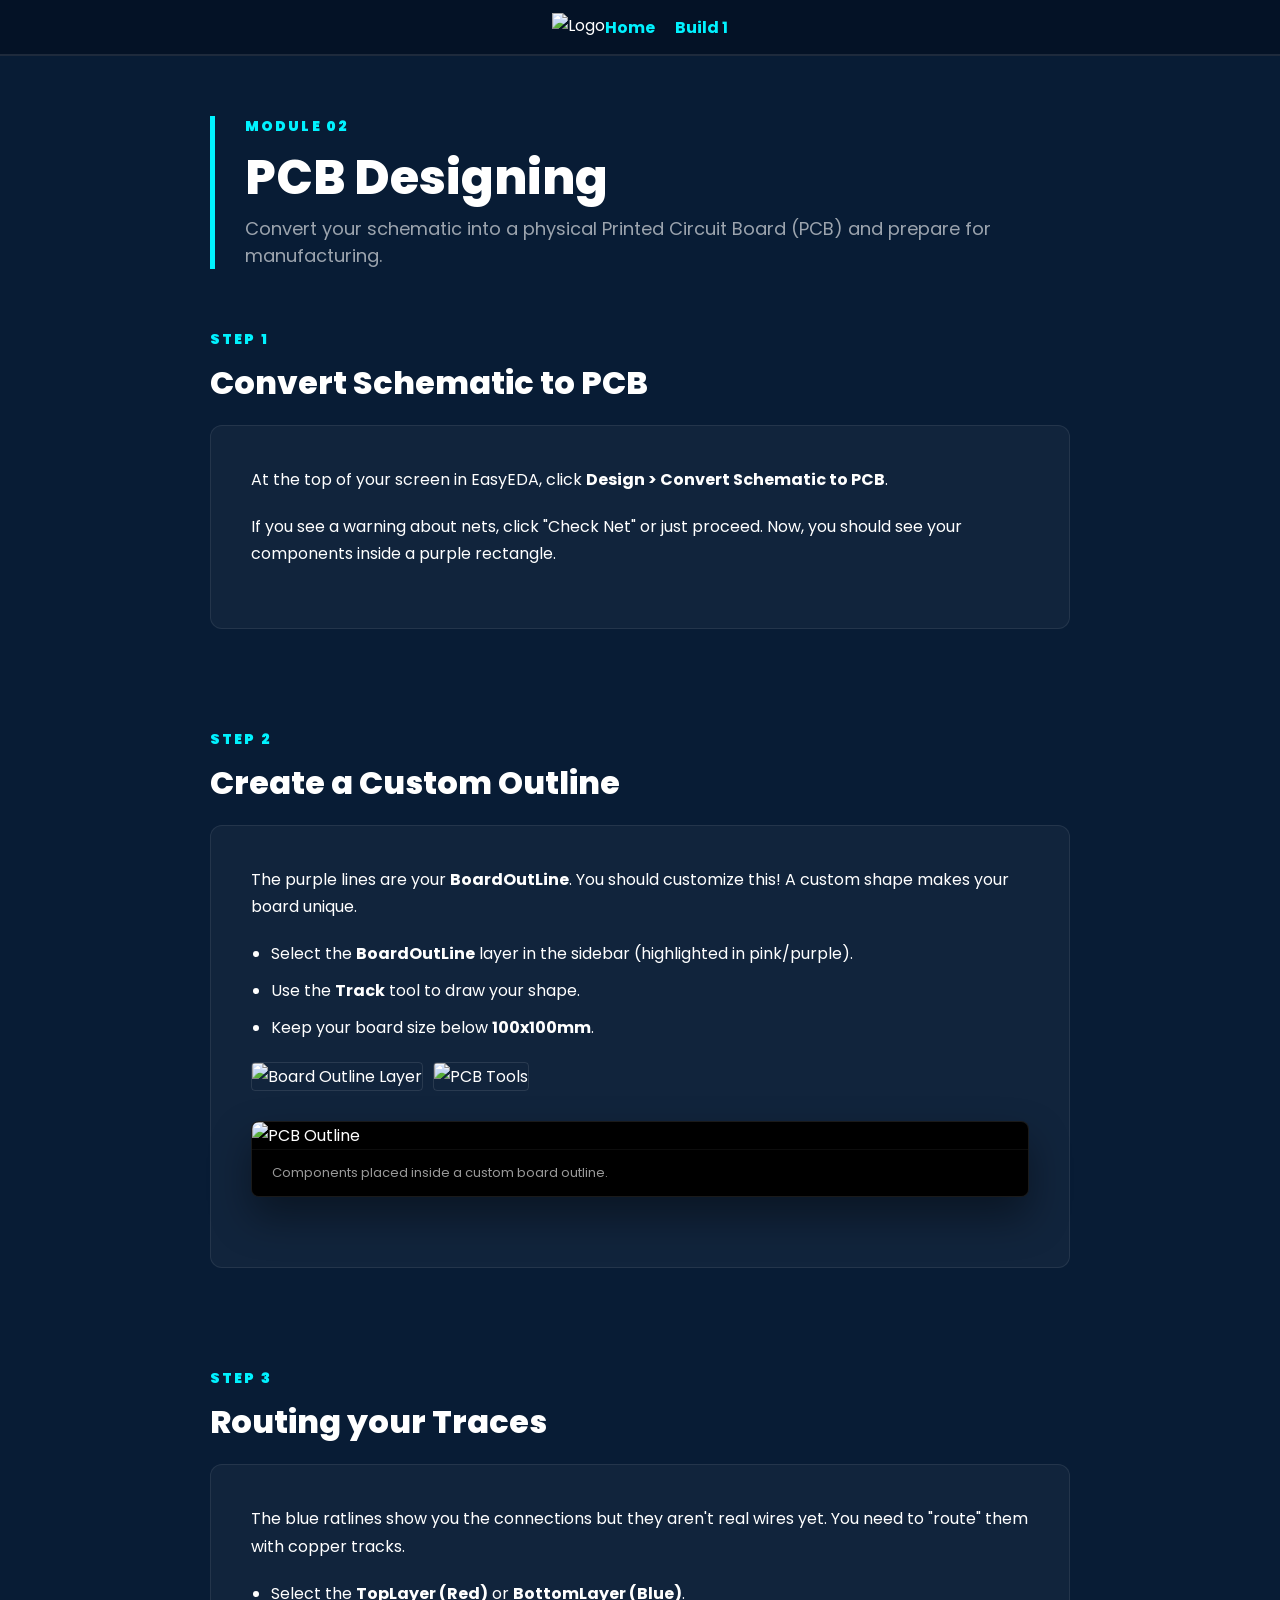
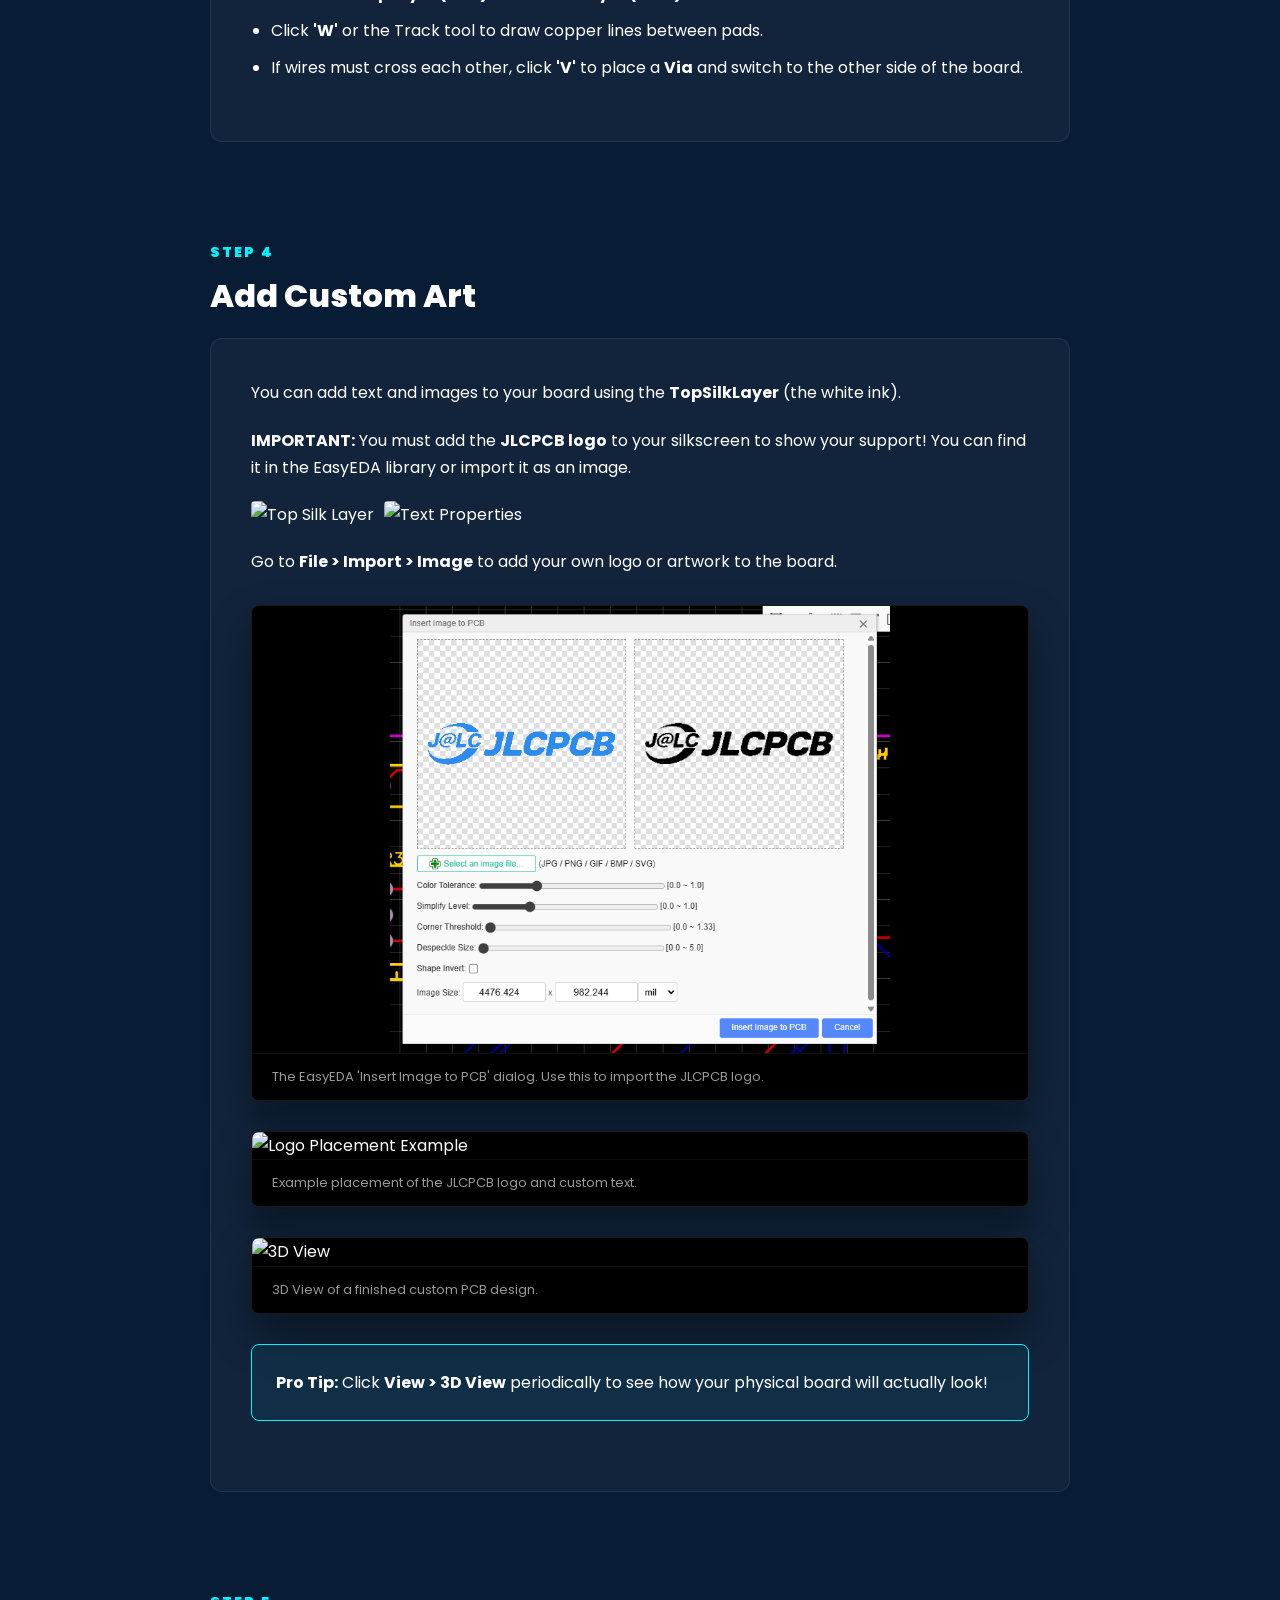
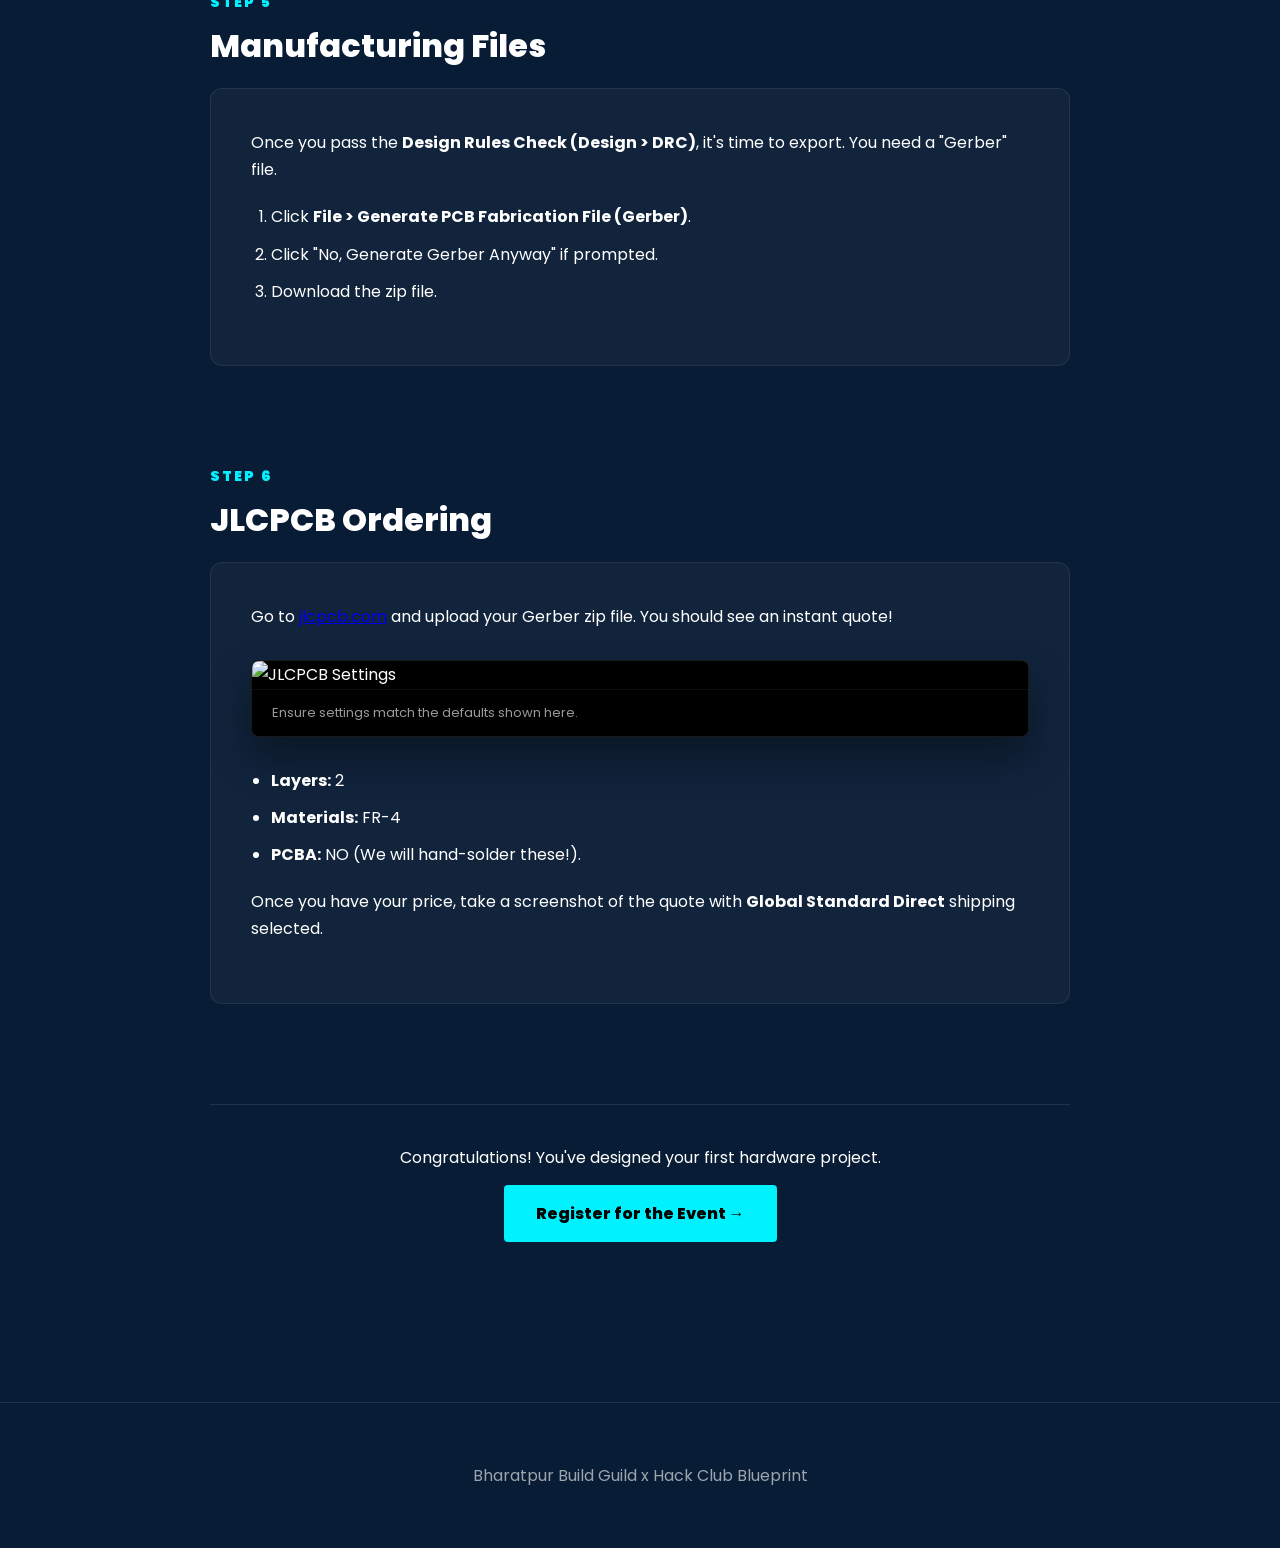
==== commit 5f6d05b2: "Add EasyEDA import image dialog screenshot" ====
--- a/build2.html
+++ b/build2.html
@@ -1,154 +1,179 @@
-
 <!DOCTYPE html>
 <html lang="en">
+
 <head>
-  <meta charset="UTF-8">
-  <meta name="viewport" content="width=device-width, initial-scale=1.0">
-  <title>Build 2: PCB Designing | Bharatpur Build Guild</title>
-  <link rel="preconnect" href="https://fonts.googleapis.com">
-  <link href="https://fonts.googleapis.com/css2?family=Poppins:wght@400;600;800&display=swap" rel="stylesheet">
-  <link rel="stylesheet" href="style.css">
-  <link rel="stylesheet" href="guide.css">
+    <meta charset="UTF-8">
+    <meta name="viewport" content="width=device-width, initial-scale=1.0">
+    <title>Build 2: PCB Designing | Bharatpur Build Guild</title>
+    <link rel="preconnect" href="https://fonts.googleapis.com">
+    <link href="https://fonts.googleapis.com/css2?family=Poppins:wght@400;600;800&display=swap" rel="stylesheet">
+    <link rel="stylesheet" href="style.css">
+    <link rel="stylesheet" href="guide.css">
 </head>
+
 <body class="guide-body">
 
-<nav class="guide-nav grid-bg">
-  <div class="section-inner" style="display: flex; justify-content: space-between; align-items: center; padding: 15px 0;">
-    <a href="index.html" class="nav-logo">
-      <img src="homepage_logo-3585630b.webp" alt="Logo" style="height:28px;" />
-    </a>
-    <div style="display: flex; gap: 20px;">
-      <a href="index.html" class="secondary-btn">Home</a>
-      <a href="build1.html" class="secondary-btn">Build 1</a>
-    </div>
-  </div>
-</nav>
-
-<div class="guide-container">
-    <header class="guide-header">
-        <span class="step-label">Module 02</span>
-        <h1>PCB Designing</h1>
-        <p>Convert your schematic into a physical Printed Circuit Board (PCB) and prepare for manufacturing.</p>
-    </header>
-
-    <!-- Step 1 -->
-    <section class="step-section">
-        <span class="step-label">Step 1</span>
-        <h2 class="step-title">Convert Schematic to PCB</h2>
-        <div class="step-body">
-            <p>At the top of your screen in EasyEDA, click <strong>Design > Convert Schematic to PCB</strong>.</p>
-            <p>If you see a warning about nets, click "Check Net" or just proceed. Now, you should see your components inside a purple rectangle.</p>
-        </div>
-    </section>
-
-    <!-- Step 2 -->
-    <section class="step-section">
-        <span class="step-label">Step 2</span>
-        <h2 class="step-title">Create a Custom Outline</h2>
-        <div class="step-body">
-            <p>The purple lines are your <strong>BoardOutLine</strong>. You should customize this! A custom shape makes your board unique.</p>
-            <ul>
-                <li>Select the <strong>BoardOutLine</strong> layer in the sidebar (highlighted in pink/purple).</li>
-                <li>Use the <strong>Track</strong> tool to draw your shape.</li>
-                <li>Keep your board size below <strong>100x100mm</strong>.</li>
-            </ul>
-            <div style="display: flex; gap: 10px; margin-top: 20px; flex-wrap: wrap;">
-                <img src="easyeda_board_outline.png" alt="Board Outline Layer" style="max-width: 200px; border-radius: 4px; border: 1px solid rgba(255,255,255,0.1);">
-                <img src="easyeda_pcb_tools.png" alt="PCB Tools" style="max-width:300px; height: fit-content; border-radius: 4px; border: 1px solid rgba(255,255,255,0.1);">
-            </div>
-            <div class="img-container">
-                <img src="https://blueprint.hackclub.com/old-cdn/a8846471c379ddc28fc84b366451824d841dfee6_image.webp" alt="PCB Outline">
-                <div class="img-caption">Components placed inside a custom board outline.</div>
+    <nav class="guide-nav grid-bg">
+        <div class="section-inner"
+            style="display: flex; justify-content: space-between; align-items: center; padding: 15px 0;">
+            <a href="index.html" class="nav-logo">
+                <img src="homepage_logo-3585630b.webp" alt="Logo" style="height:28px;" />
+            </a>
+            <div style="display: flex; gap: 20px;">
+                <a href="index.html" class="secondary-btn">Home</a>
+                <a href="build1.html" class="secondary-btn">Build 1</a>
             </div>
         </div>
-    </section>
+    </nav>
 
-    <!-- Step 3 -->
-    <section class="step-section">
-        <span class="step-label">Step 3</span>
-        <h2 class="step-title">Routing your Traces</h2>
-        <div class="step-body">
-            <p>The blue ratlines show you the connections but they aren't real wires yet. You need to "route" them with copper tracks.</p>
-            <ul>
-                <li>Select the <strong>TopLayer (Red)</strong> or <strong>BottomLayer (Blue)</strong>.</li>
-                <li>Click <strong>'W'</strong> or the Track tool to draw copper lines between pads.</li>
-                <li>If wires must cross each other, click <strong>'V'</strong> to place a <strong>Via</strong> and switch to the other side of the board.</li>
-            </ul>
-        </div>
-    </section>
+    <div class="guide-container">
+        <header class="guide-header">
+            <span class="step-label">Module 02</span>
+            <h1>PCB Designing</h1>
+            <p>Convert your schematic into a physical Printed Circuit Board (PCB) and prepare for manufacturing.</p>
+        </header>
 
-    <!-- Step 4 -->
-    <section class="step-section">
-        <span class="step-label">Step 4</span>
-        <h2 class="step-title">Add Custom Art</h2>
-        <div class="step-body">
-            <p>You can add text and images to your board using the <strong>TopSilkLayer</strong> (the white ink).</p>
-            <p><strong>IMPORTANT:</strong> You must add the <strong>JLCPCB logo</strong> to your silkscreen to show your support! You can find it in the EasyEDA library or import it as an image.</p>
-            <div style="display: flex; gap: 10px; margin-bottom: 20px; flex-wrap: wrap;">
-                <img src="easyeda_top_silk.png" alt="Top Silk Layer" style="max-width: 200px; border-radius: 4px;">
-                <img src="easyeda_text_properties.png" alt="Text Properties" style="max-width: 200px; border-radius: 4px;">
+        <!-- Step 1 -->
+        <section class="step-section">
+            <span class="step-label">Step 1</span>
+            <h2 class="step-title">Convert Schematic to PCB</h2>
+            <div class="step-body">
+                <p>At the top of your screen in EasyEDA, click <strong>Design > Convert Schematic to PCB</strong>.</p>
+                <p>If you see a warning about nets, click "Check Net" or just proceed. Now, you should see your
+                    components inside a purple rectangle.</p>
             </div>
-            <p>Go to <strong>File > Import > Image</strong> to add your own logo or artwork to the board.</p>
-            <div class="img-container">
-                <img src="easyeda_logo_placement.png" alt="Logo Placement Example">
-                <div class="img-caption">Example placement of the JLCPCB logo and custom text.</div>
-            </div>
-            <div class="img-container">
-                <img src="https://blueprint.hackclub.com/old-cdn/50638b1bb956cd429eab5755e7aaf142ffe088db_image.webp" alt="3D View">
-                <div class="img-caption">3D View of a finished custom PCB design.</div>
-            </div>
-            <div class="tip-card">
-                <div>
-                    <strong>Pro Tip:</strong> Click <strong>View > 3D View</strong> periodically to see how your physical board will actually look!
+        </section>
+
+        <!-- Step 2 -->
+        <section class="step-section">
+            <span class="step-label">Step 2</span>
+            <h2 class="step-title">Create a Custom Outline</h2>
+            <div class="step-body">
+                <p>The purple lines are your <strong>BoardOutLine</strong>. You should customize this! A custom shape
+                    makes your board unique.</p>
+                <ul>
+                    <li>Select the <strong>BoardOutLine</strong> layer in the sidebar (highlighted in pink/purple).</li>
+                    <li>Use the <strong>Track</strong> tool to draw your shape.</li>
+                    <li>Keep your board size below <strong>100x100mm</strong>.</li>
+                </ul>
+                <div style="display: flex; gap: 10px; margin-top: 20px; flex-wrap: wrap;">
+                    <img src="easyeda_board_outline.png" alt="Board Outline Layer"
+                        style="max-width: 200px; border-radius: 4px; border: 1px solid rgba(255,255,255,0.1);">
+                    <img src="easyeda_pcb_tools.png" alt="PCB Tools"
+                        style="max-width:300px; height: fit-content; border-radius: 4px; border: 1px solid rgba(255,255,255,0.1);">
+                </div>
+                <div class="img-container">
+                    <img src="https://blueprint.hackclub.com/old-cdn/a8846471c379ddc28fc84b366451824d841dfee6_image.webp"
+                        alt="PCB Outline">
+                    <div class="img-caption">Components placed inside a custom board outline.</div>
                 </div>
             </div>
-        </div>
-    </section>
+        </section>
 
-    <!-- Step 5 -->
-    <section class="step-section">
-        <span class="step-label">Step 5</span>
-        <h2 class="step-title">Manufacturing Files</h2>
-        <div class="step-body">
-            <p>Once you pass the <strong>Design Rules Check (Design > DRC)</strong>, it's time to export. You need a "Gerber" file.</p>
-            <ol>
-                <li>Click <strong>File > Generate PCB Fabrication File (Gerber)</strong>.</li>
-                <li>Click "No, Generate Gerber Anyway" if prompted.</li>
-                <li>Download the zip file.</li>
-            </ol>
-        </div>
-    </section>
+        <!-- Step 3 -->
+        <section class="step-section">
+            <span class="step-label">Step 3</span>
+            <h2 class="step-title">Routing your Traces</h2>
+            <div class="step-body">
+                <p>The blue ratlines show you the connections but they aren't real wires yet. You need to "route" them
+                    with copper tracks.</p>
+                <ul>
+                    <li>Select the <strong>TopLayer (Red)</strong> or <strong>BottomLayer (Blue)</strong>.</li>
+                    <li>Click <strong>'W'</strong> or the Track tool to draw copper lines between pads.</li>
+                    <li>If wires must cross each other, click <strong>'V'</strong> to place a <strong>Via</strong> and
+                        switch to the other side of the board.</li>
+                </ul>
+            </div>
+        </section>
 
-    <!-- Step 6 -->
-    <section class="step-section">
-        <span class="step-label">Step 6</span>
-        <h2 class="step-title">JLCPCB Ordering</h2>
-        <div class="step-body">
-            <p>Go to <a href="https://jlcpcb.com" target="_blank">jlcpcb.com</a> and upload your Gerber zip file. You should see an instant quote!</p>
+        <!-- Step 4 -->
+        <section class="step-section">
+            <span class="step-label">Step 4</span>
+            <h2 class="step-title">Add Custom Art</h2>
+            <div class="step-body">
+                <p>You can add text and images to your board using the <strong>TopSilkLayer</strong> (the white ink).
+                </p>
+                <p><strong>IMPORTANT:</strong> You must add the <strong>JLCPCB logo</strong> to your silkscreen to show
+                    your support! You can find it in the EasyEDA library or import it as an image.</p>
+                <div style="display: flex; gap: 10px; margin-bottom: 20px; flex-wrap: wrap;">
+                    <img src="easyeda_top_silk.png" alt="Top Silk Layer" style="max-width: 200px; border-radius: 4px;">
+                    <img src="easyeda_text_properties.png" alt="Text Properties"
+                        style="max-width: 200px; border-radius: 4px;">
+                </div>
+                <p>Go to <strong>File > Import > Image</strong> to add your own logo or artwork to the board.</p>
             <div class="img-container">
-                <img src="https://blueprint.hackclub.com/old-cdn/6f538d5f301eae997544c43c1d6ce6daca01331d_image.webp" alt="JLCPCB Settings">
-                <div class="img-caption">Ensure settings match the defaults shown here.</div>
+                <img src="easyeda_import_logo.png" alt="Import Image Dialog" style="max-width: 500px; margin: 0 auto; display: block;">
+                <div class="img-caption">The EasyEDA 'Insert Image to PCB' dialog. Use this to import the JLCPCB logo.</div>
             </div>
-            <ul>
-                <li><strong>Layers:</strong> 2</li>
-                <li><strong>Materials:</strong> FR-4</li>
-                <li><strong>PCBA:</strong> NO (We will hand-solder these!).</li>
-            </ul>
-            <p>Once you have your price, take a screenshot of the quote with <strong>Global Standard Direct</strong> shipping selected.</p>
-        </div>
-    </section>
+                <div class="img-container">
+                    <img src="easyeda_logo_placement.png" alt="Logo Placement Example">
+                    <div class="img-caption">Example placement of the JLCPCB logo and custom text.</div>
+                </div>
+                <div class="img-container">
+                    <img src="https://blueprint.hackclub.com/old-cdn/50638b1bb956cd429eab5755e7aaf142ffe088db_image.webp"
+                        alt="3D View">
+                    <div class="img-caption">3D View of a finished custom PCB design.</div>
+                </div>
+                <div class="tip-card">
+                    <div>
+                        <strong>Pro Tip:</strong> Click <strong>View > 3D View</strong> periodically to see how your
+                        physical board will actually look!
+                    </div>
+                </div>
+            </div>
+        </section>
 
-    <div class="nav-links-bottom" style="justify-content: center;">
-        <div style="text-align: center;">
-            <p style="font-size: 16px; margin-bottom: 15px;">Congratulations! You've designed your first hardware project.</p>
-            <a href="index.html#rsvp" class="hero-btn">Register for the Event →</a>
+        <!-- Step 5 -->
+        <section class="step-section">
+            <span class="step-label">Step 5</span>
+            <h2 class="step-title">Manufacturing Files</h2>
+            <div class="step-body">
+                <p>Once you pass the <strong>Design Rules Check (Design > DRC)</strong>, it's time to export. You need a
+                    "Gerber" file.</p>
+                <ol>
+                    <li>Click <strong>File > Generate PCB Fabrication File (Gerber)</strong>.</li>
+                    <li>Click "No, Generate Gerber Anyway" if prompted.</li>
+                    <li>Download the zip file.</li>
+                </ol>
+            </div>
+        </section>
+
+        <!-- Step 6 -->
+        <section class="step-section">
+            <span class="step-label">Step 6</span>
+            <h2 class="step-title">JLCPCB Ordering</h2>
+            <div class="step-body">
+                <p>Go to <a href="https://jlcpcb.com" target="_blank">jlcpcb.com</a> and upload your Gerber zip file.
+                    You should see an instant quote!</p>
+                <div class="img-container">
+                    <img src="https://blueprint.hackclub.com/old-cdn/6f538d5f301eae997544c43c1d6ce6daca01331d_image.webp"
+                        alt="JLCPCB Settings">
+                    <div class="img-caption">Ensure settings match the defaults shown here.</div>
+                </div>
+                <ul>
+                    <li><strong>Layers:</strong> 2</li>
+                    <li><strong>Materials:</strong> FR-4</li>
+                    <li><strong>PCBA:</strong> NO (We will hand-solder these!).</li>
+                </ul>
+                <p>Once you have your price, take a screenshot of the quote with <strong>Global Standard Direct</strong>
+                    shipping selected.</p>
+            </div>
+        </section>
+
+        <div class="nav-links-bottom" style="justify-content: center;">
+            <div style="text-align: center;">
+                <p style="font-size: 16px; margin-bottom: 15px;">Congratulations! You've designed your first hardware
+                    project.</p>
+                <a href="index.html#rsvp" class="hero-btn">Register for the Event →</a>
+            </div>
         </div>
     </div>
-</div>
 
-<footer style="padding: 60px 20px; text-align: center; border-top: 1px solid rgba(255,255,255,0.1); margin-top: 100px;">
-  <p style="color: var(--guide-dim);">Bharatpur Build Guild x Hack Club Blueprint</p>
-</footer>
+    <footer
+        style="padding: 60px 20px; text-align: center; border-top: 1px solid rgba(255,255,255,0.1); margin-top: 100px;">
+        <p style="color: var(--guide-dim);">Bharatpur Build Guild x Hack Club Blueprint</p>
+    </footer>
 
 </body>
-</html>
+
+</html>
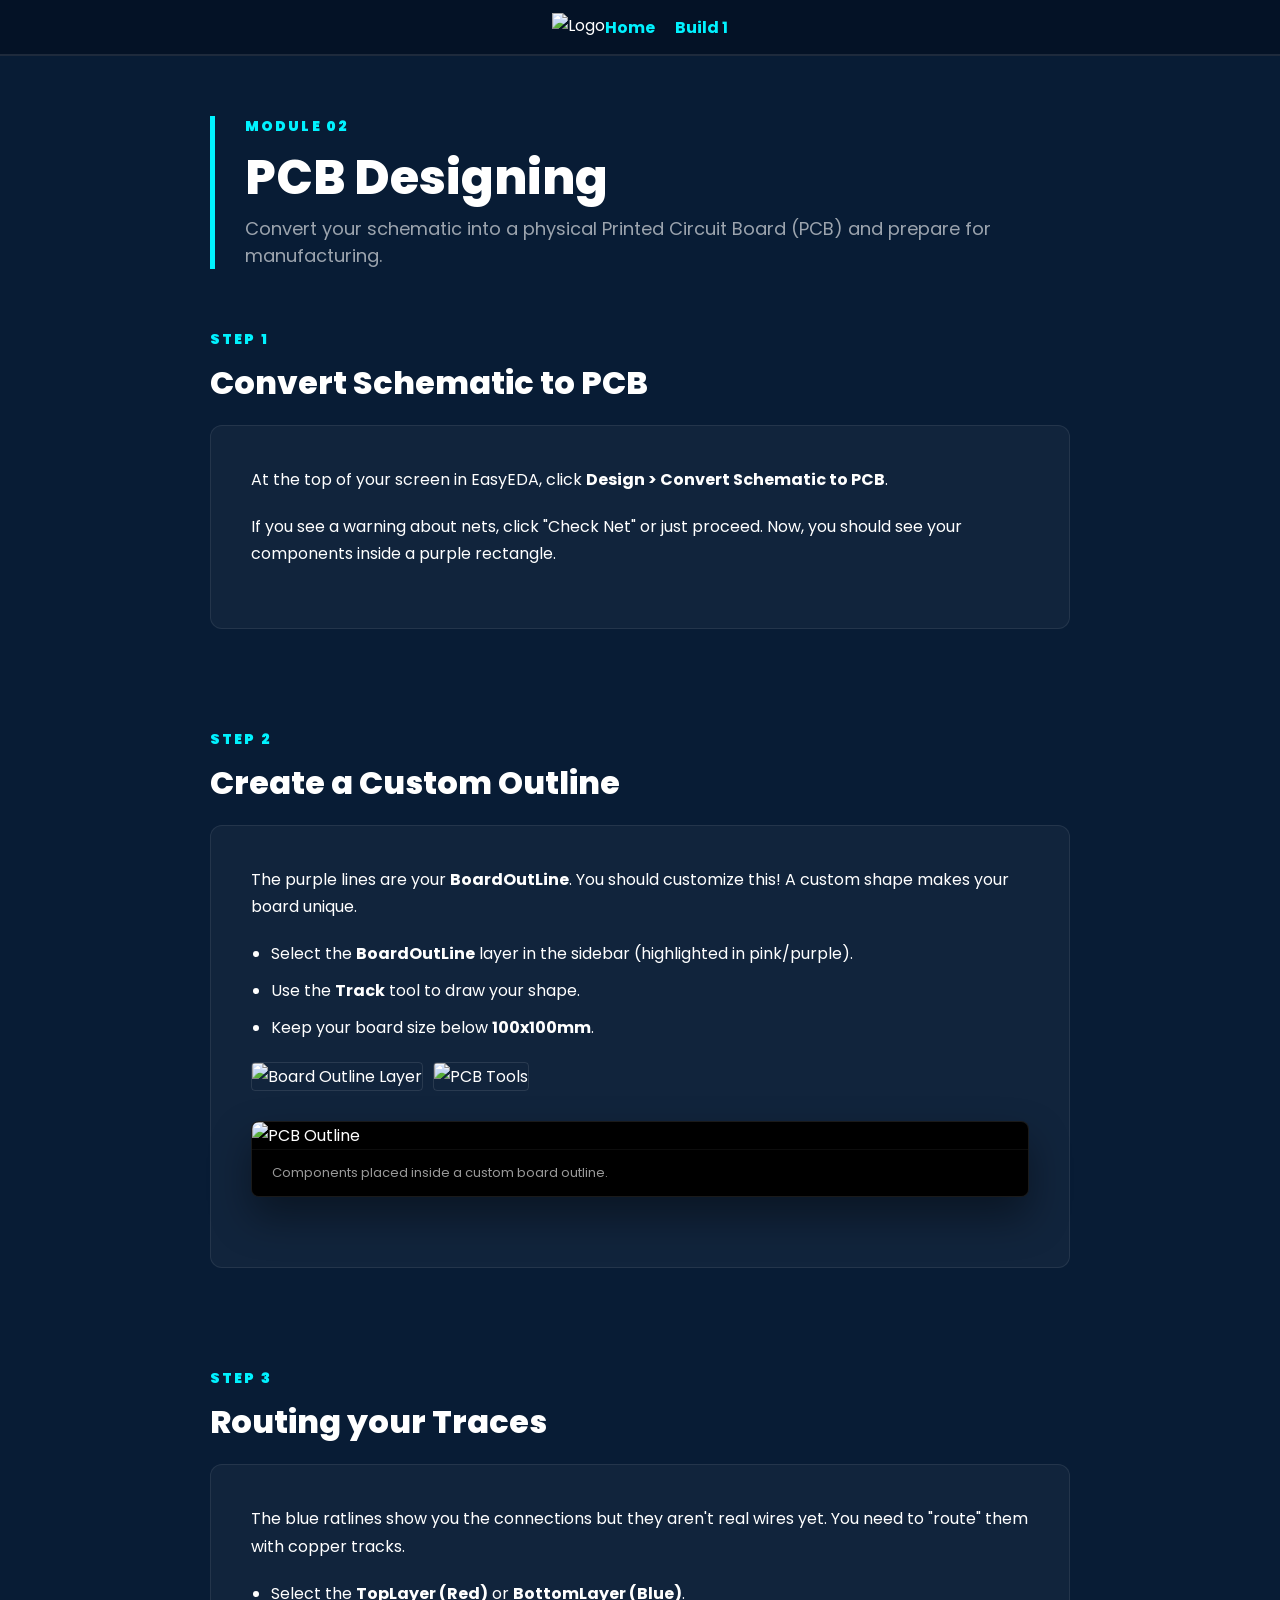
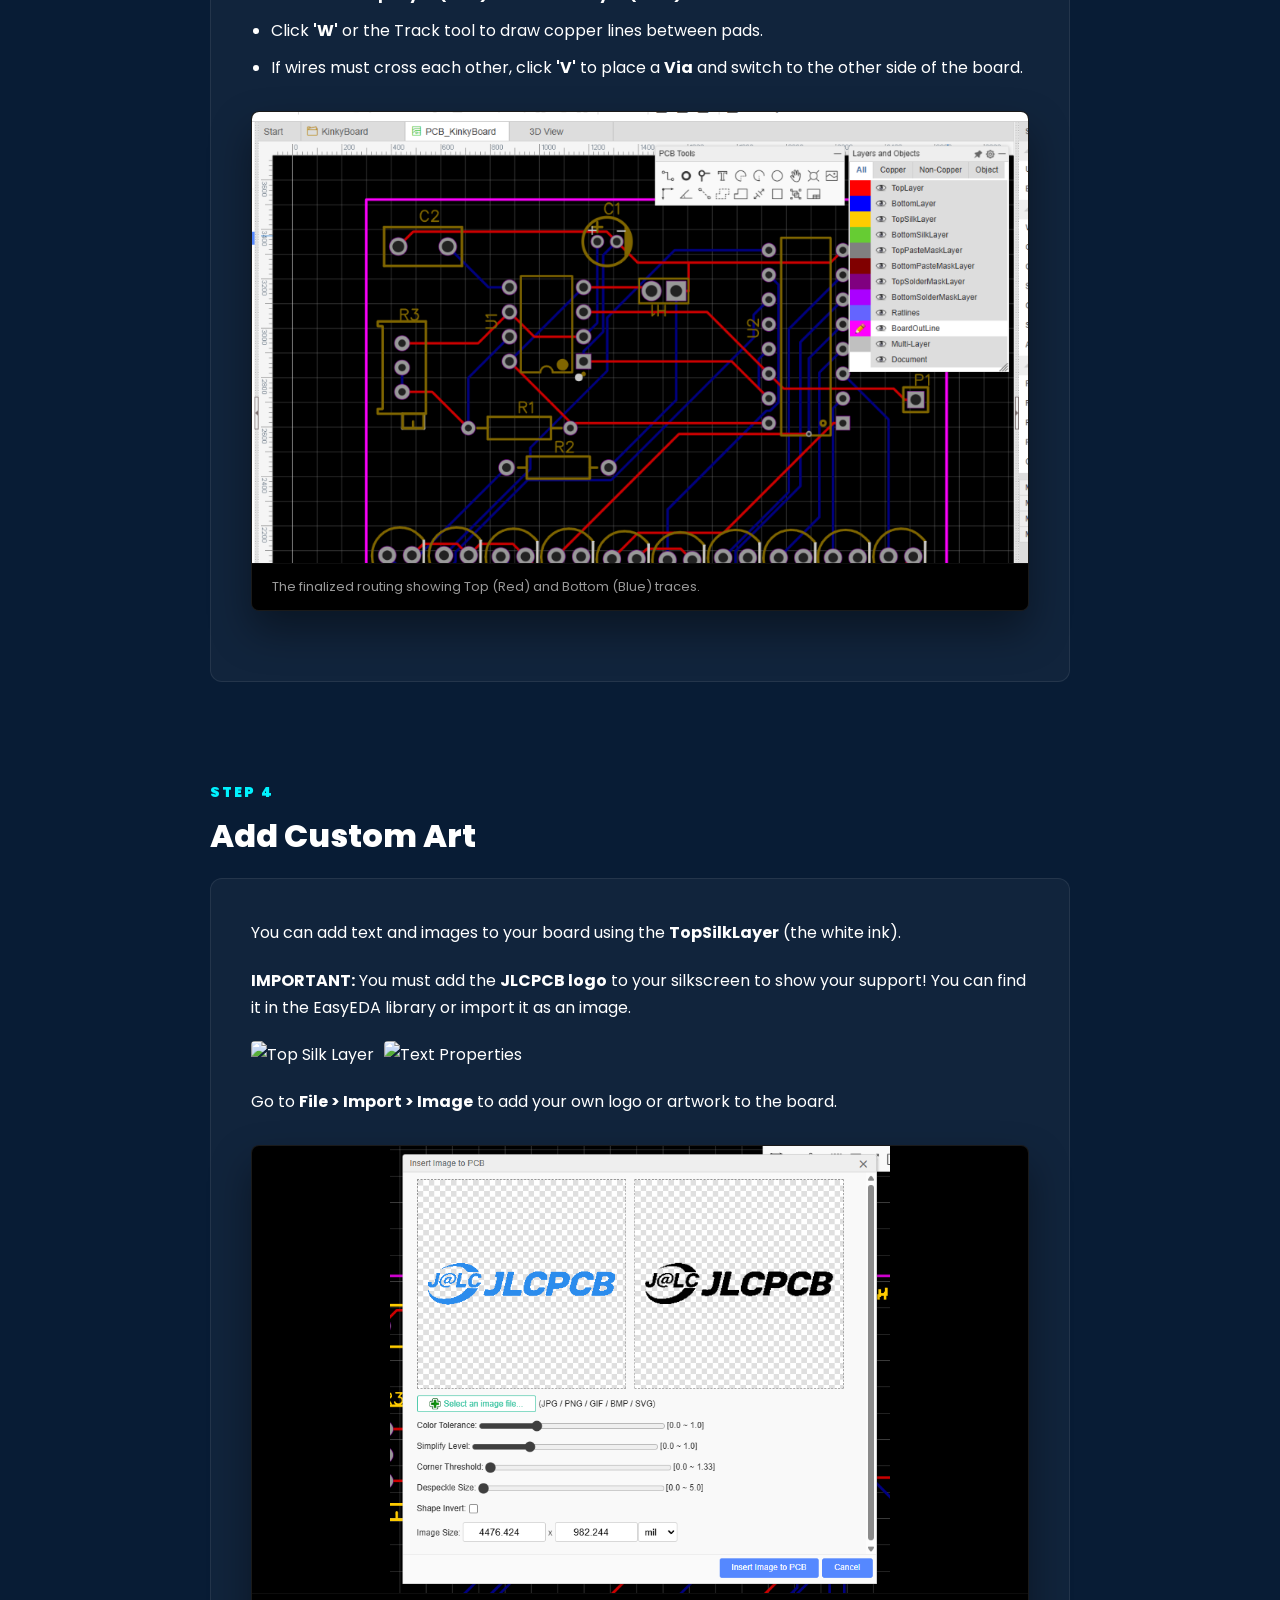
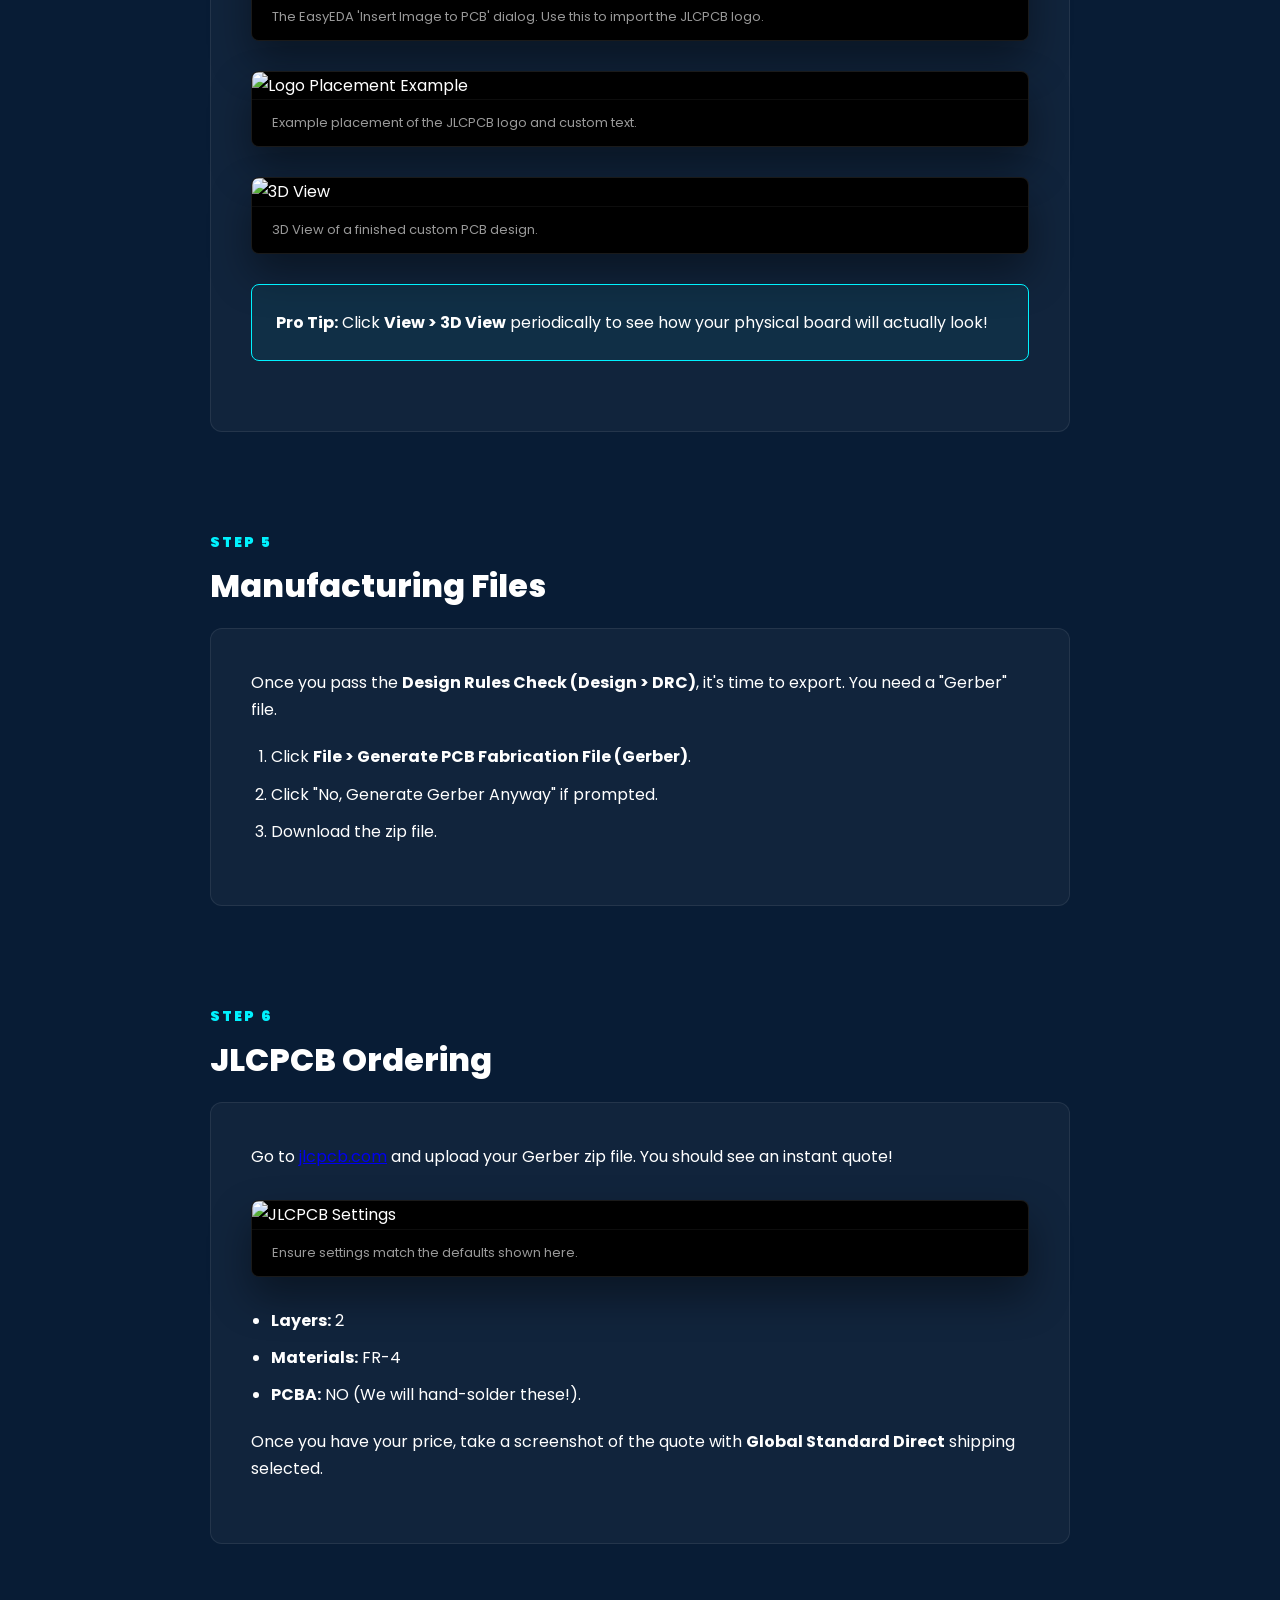
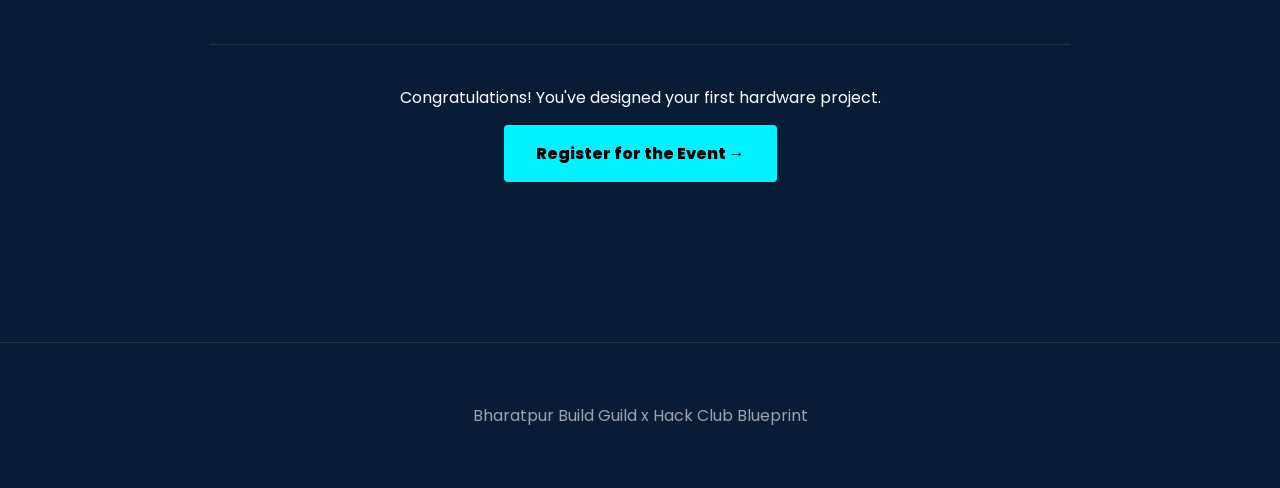
==== commit 3f4e56fd: "Add final batch of EasyEDA routing screenshots" ====
--- a/build2.html
+++ b/build2.html
@@ -83,6 +83,10 @@
                     <li>If wires must cross each other, click <strong>'V'</strong> to place a <strong>Via</strong> and
                         switch to the other side of the board.</li>
                 </ul>
+                <div class="img-container">
+                    <img src="easyeda_full_routing.png" alt="Full PCB Routing">
+                    <div class="img-caption">The finalized routing showing Top (Red) and Bottom (Blue) traces.</div>
+                </div>
             </div>
         </section>
 
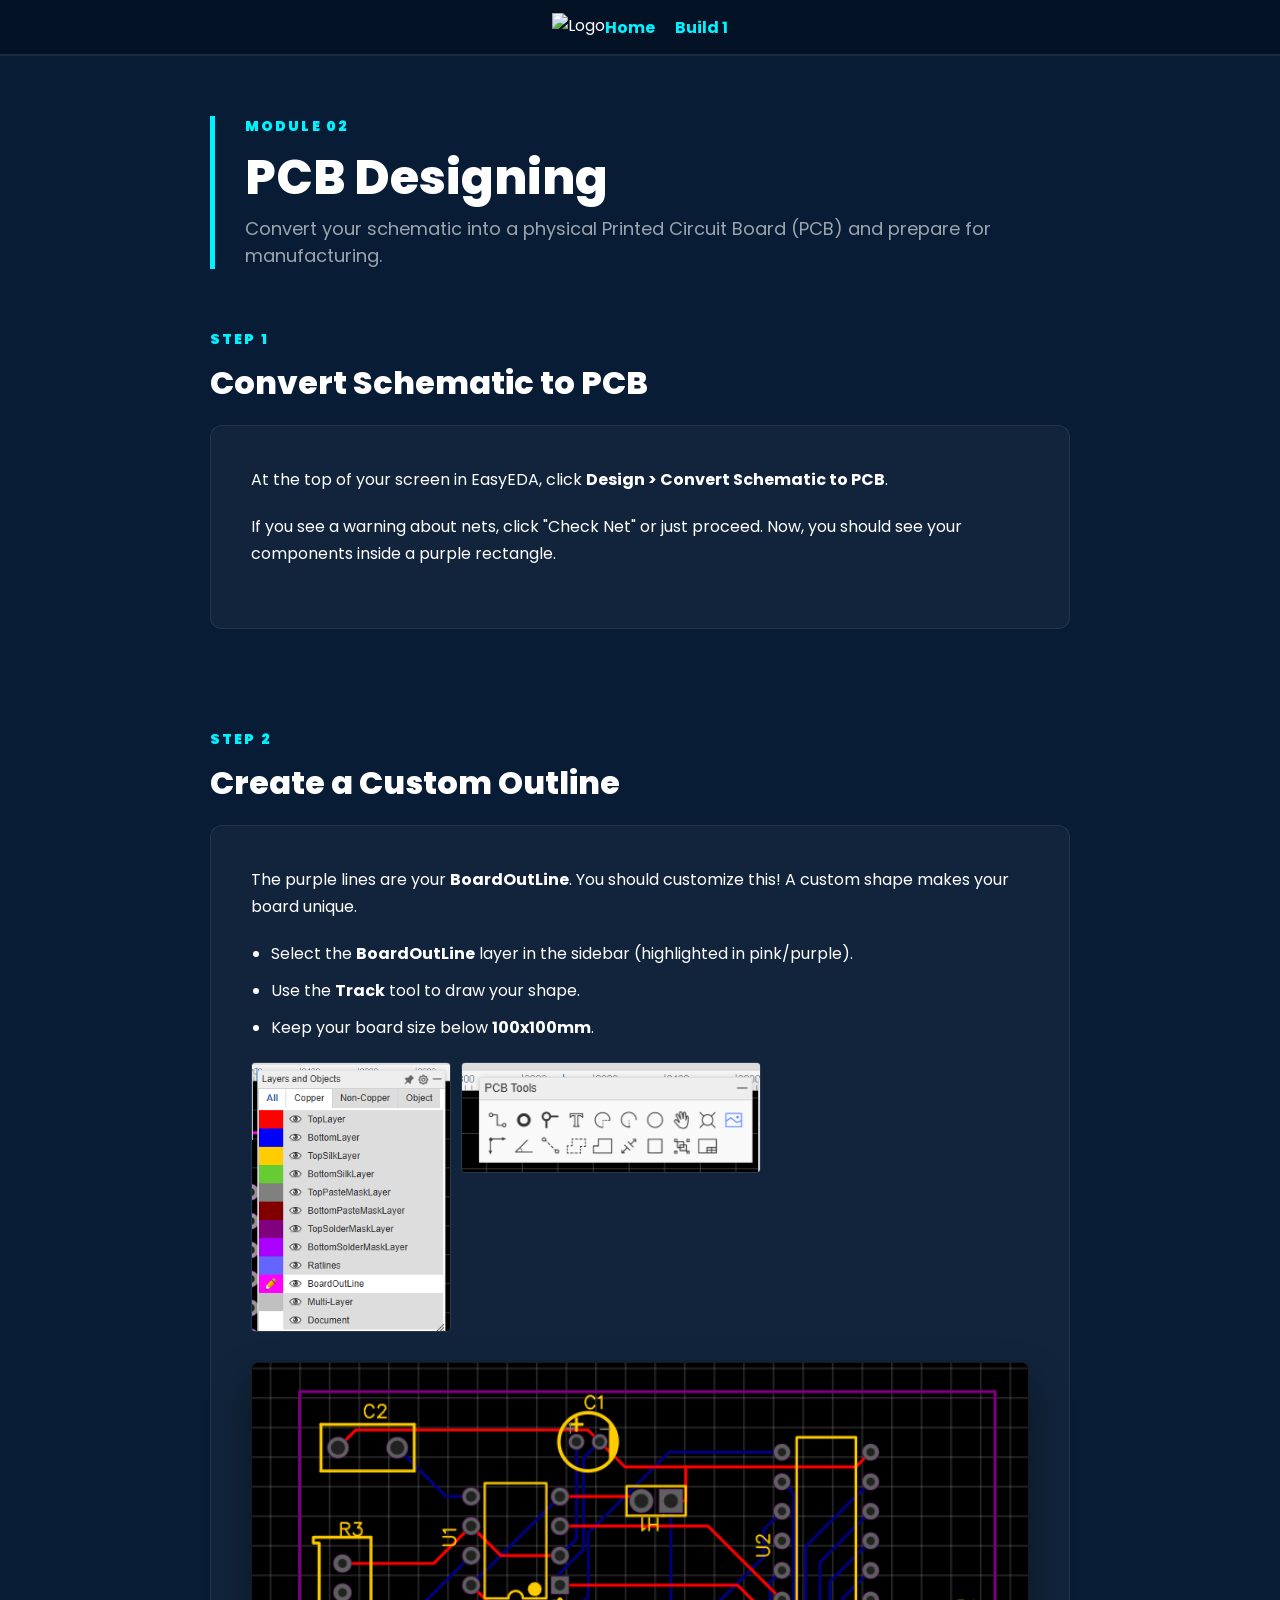
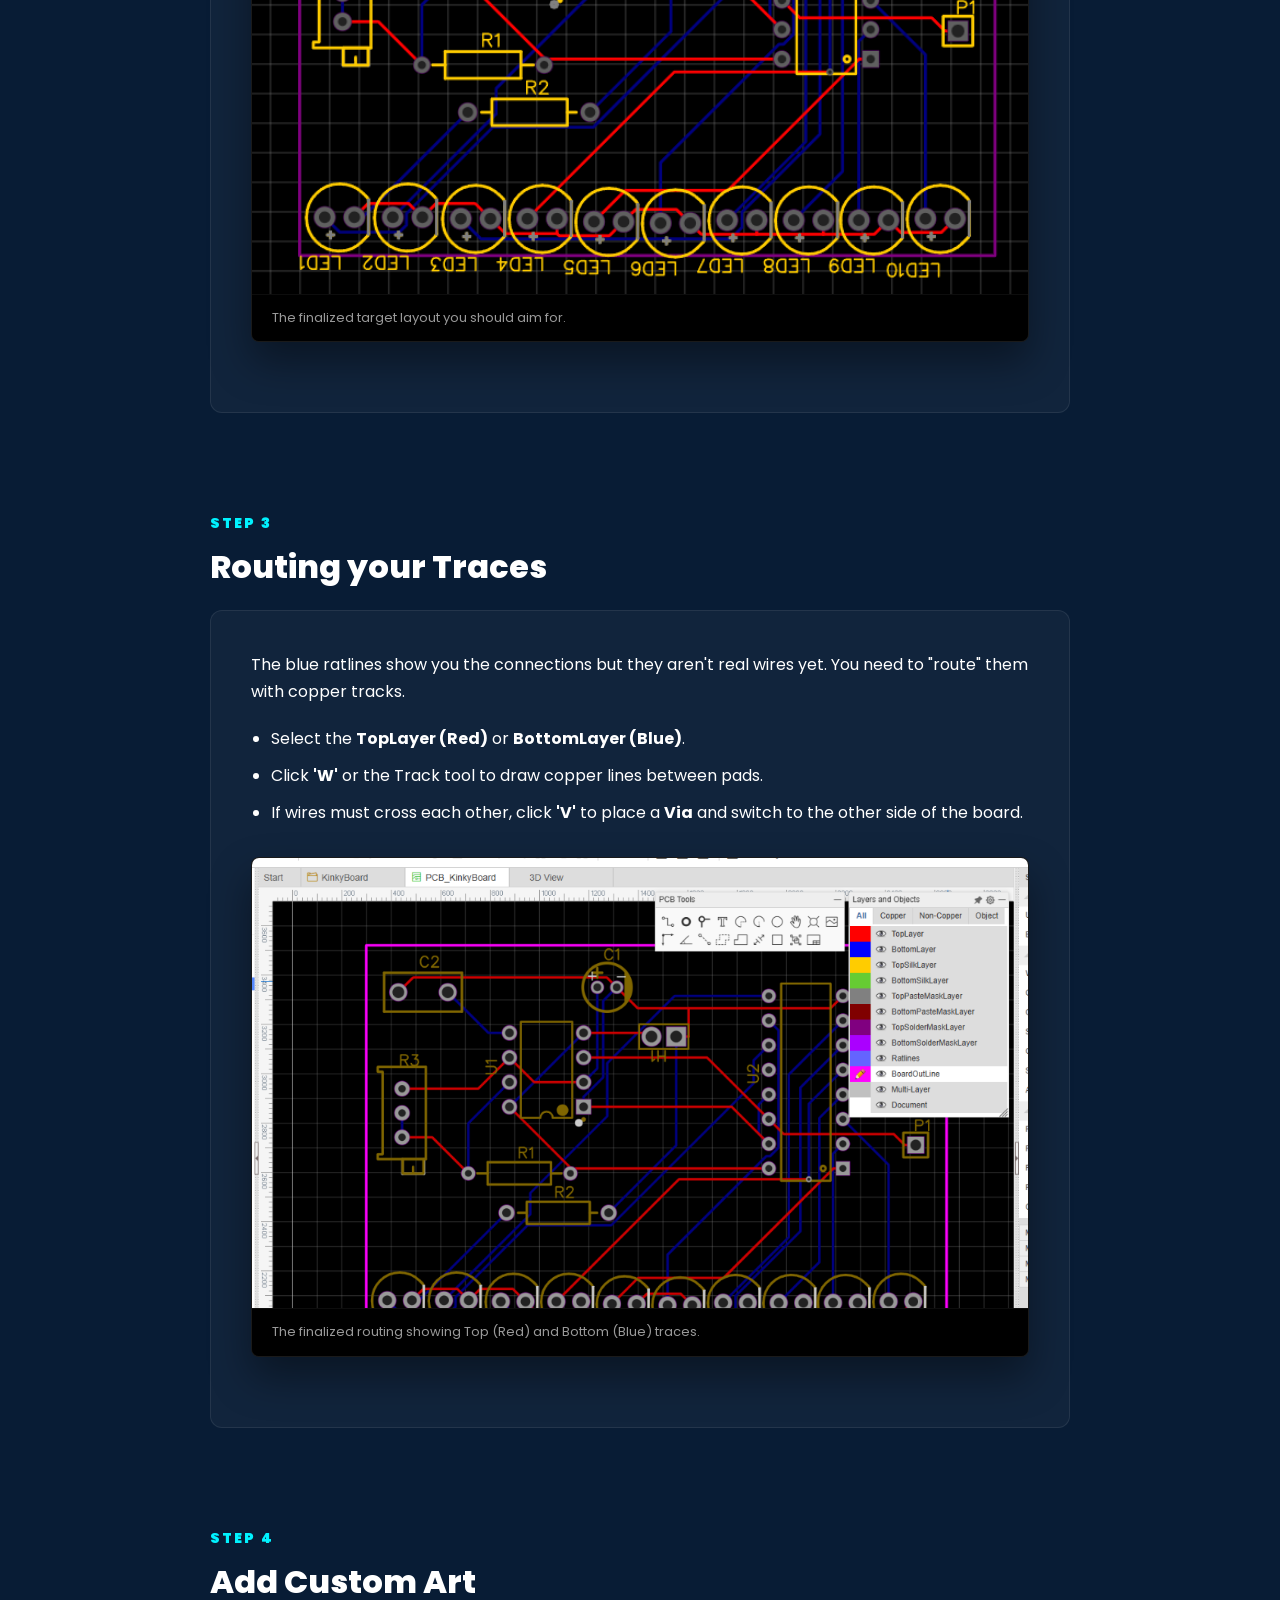
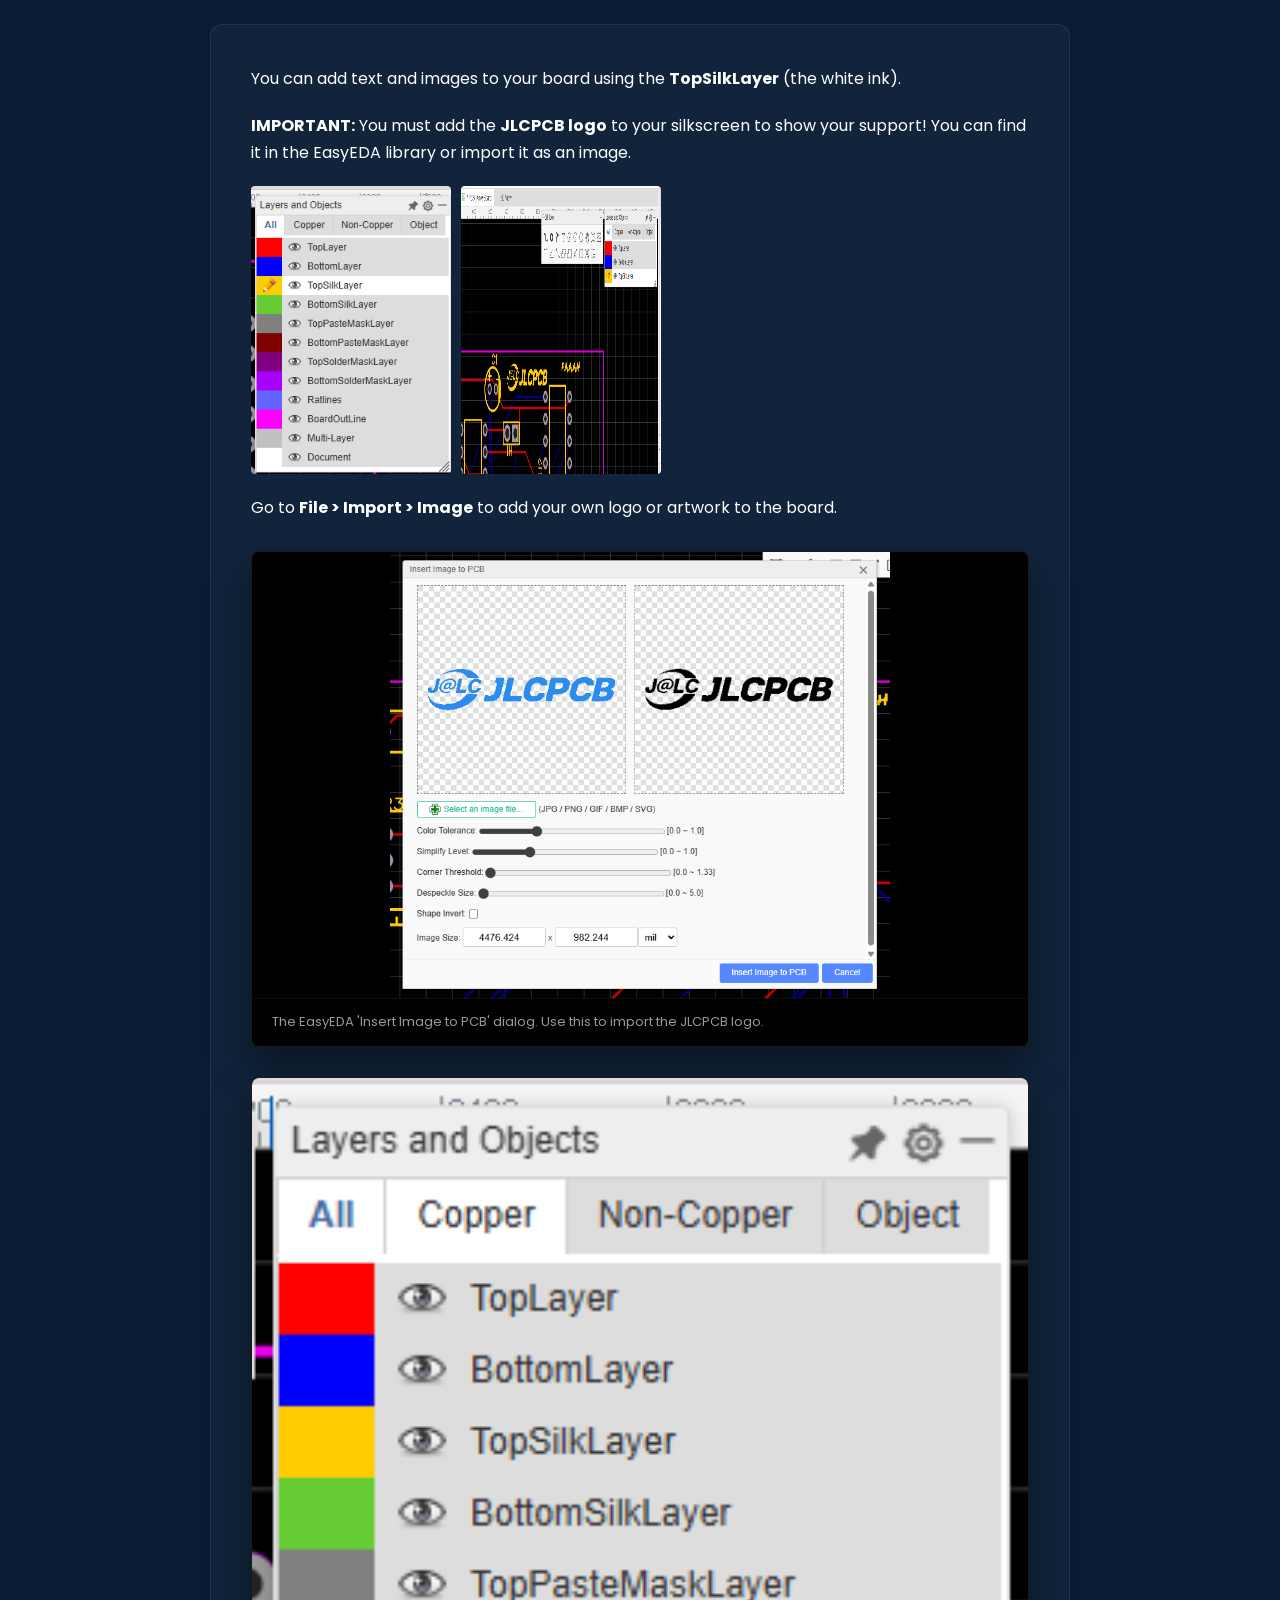
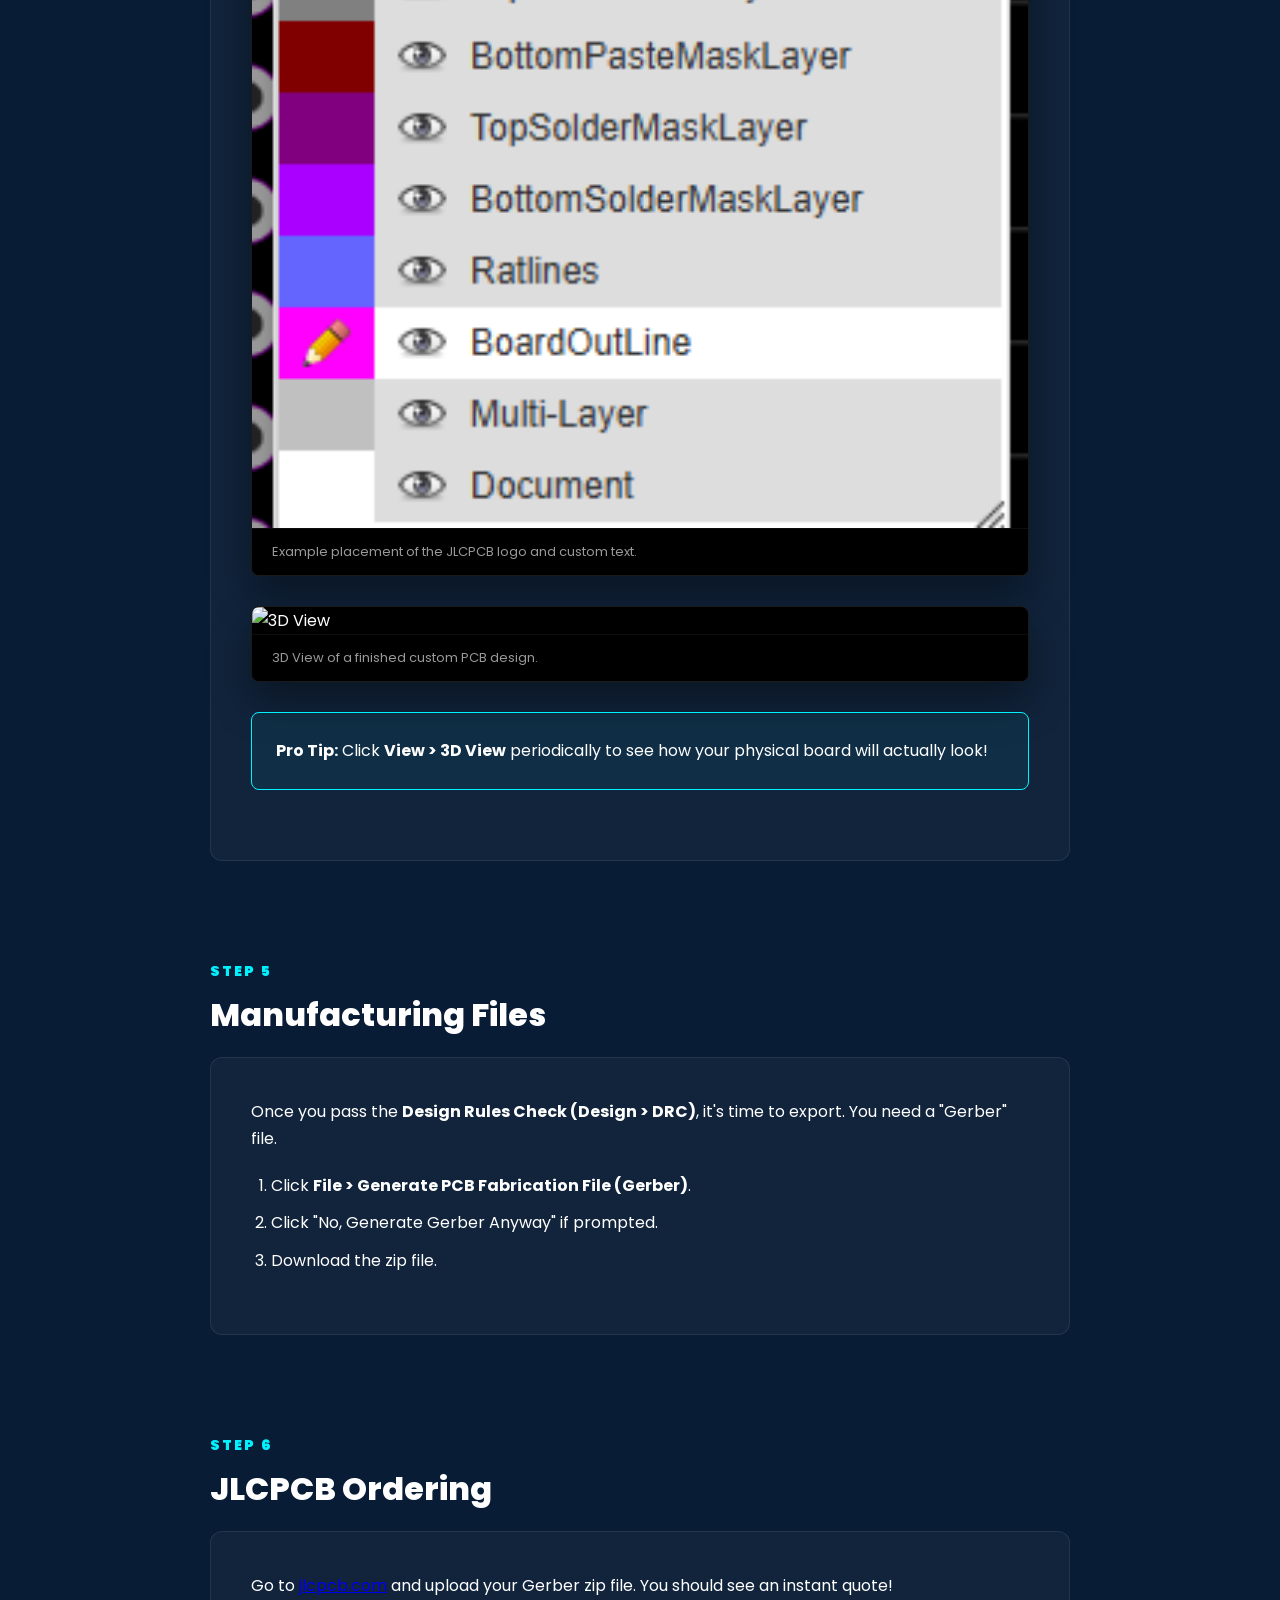
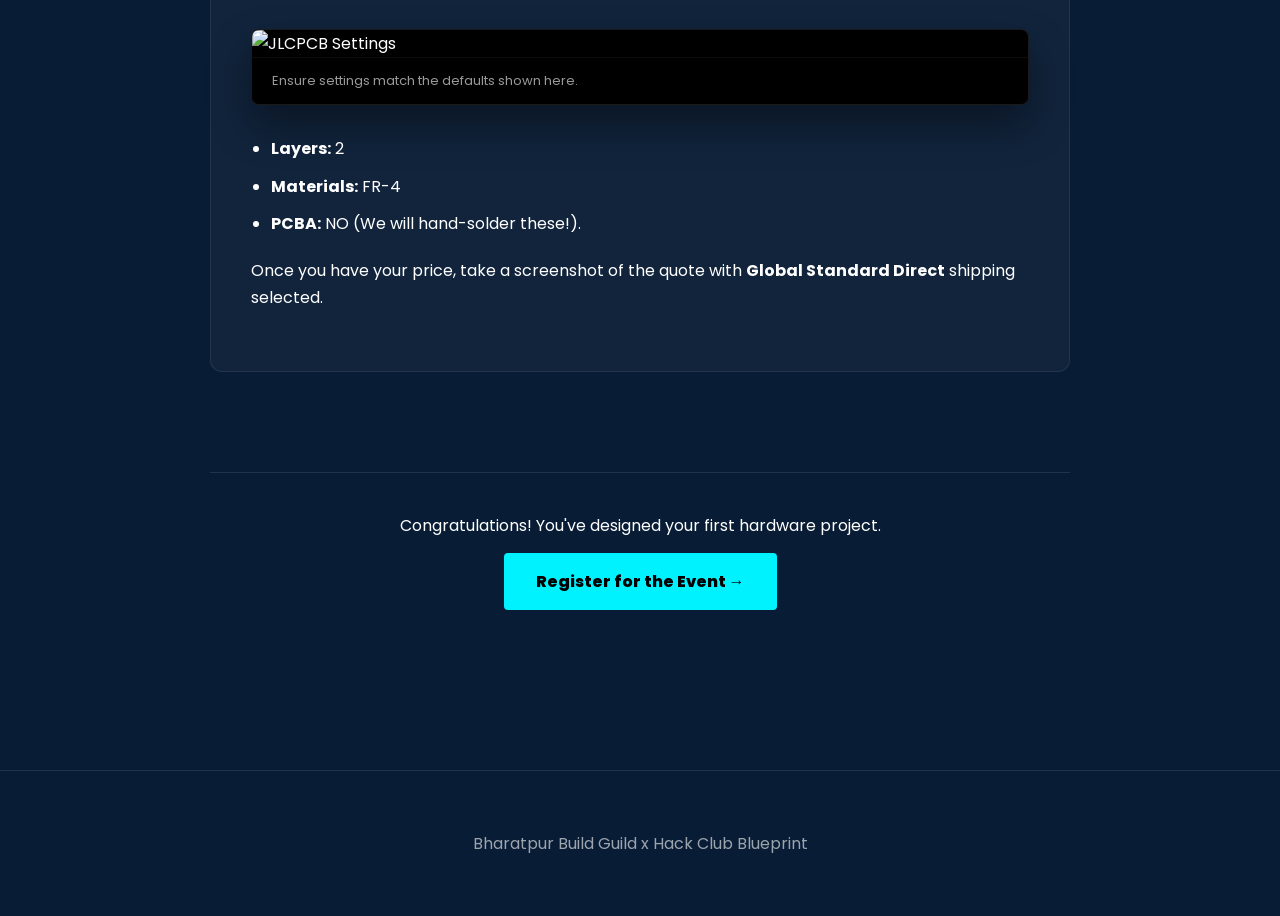
==== commit e554dd6b: "Update target PCB layout image in Build 2" ====
--- a/build2.html
+++ b/build2.html
@@ -63,9 +63,8 @@
                         style="max-width:300px; height: fit-content; border-radius: 4px; border: 1px solid rgba(255,255,255,0.1);">
                 </div>
                 <div class="img-container">
-                    <img src="https://blueprint.hackclub.com/old-cdn/a8846471c379ddc28fc84b366451824d841dfee6_image.webp"
-                        alt="PCB Outline">
-                    <div class="img-caption">Components placed inside a custom board outline.</div>
+                    <img src="blinky_pcb_target.png" alt="Target PCB Layout">
+                    <div class="img-caption">The finalized target layout you should aim for.</div>
                 </div>
             </div>
         </section>
